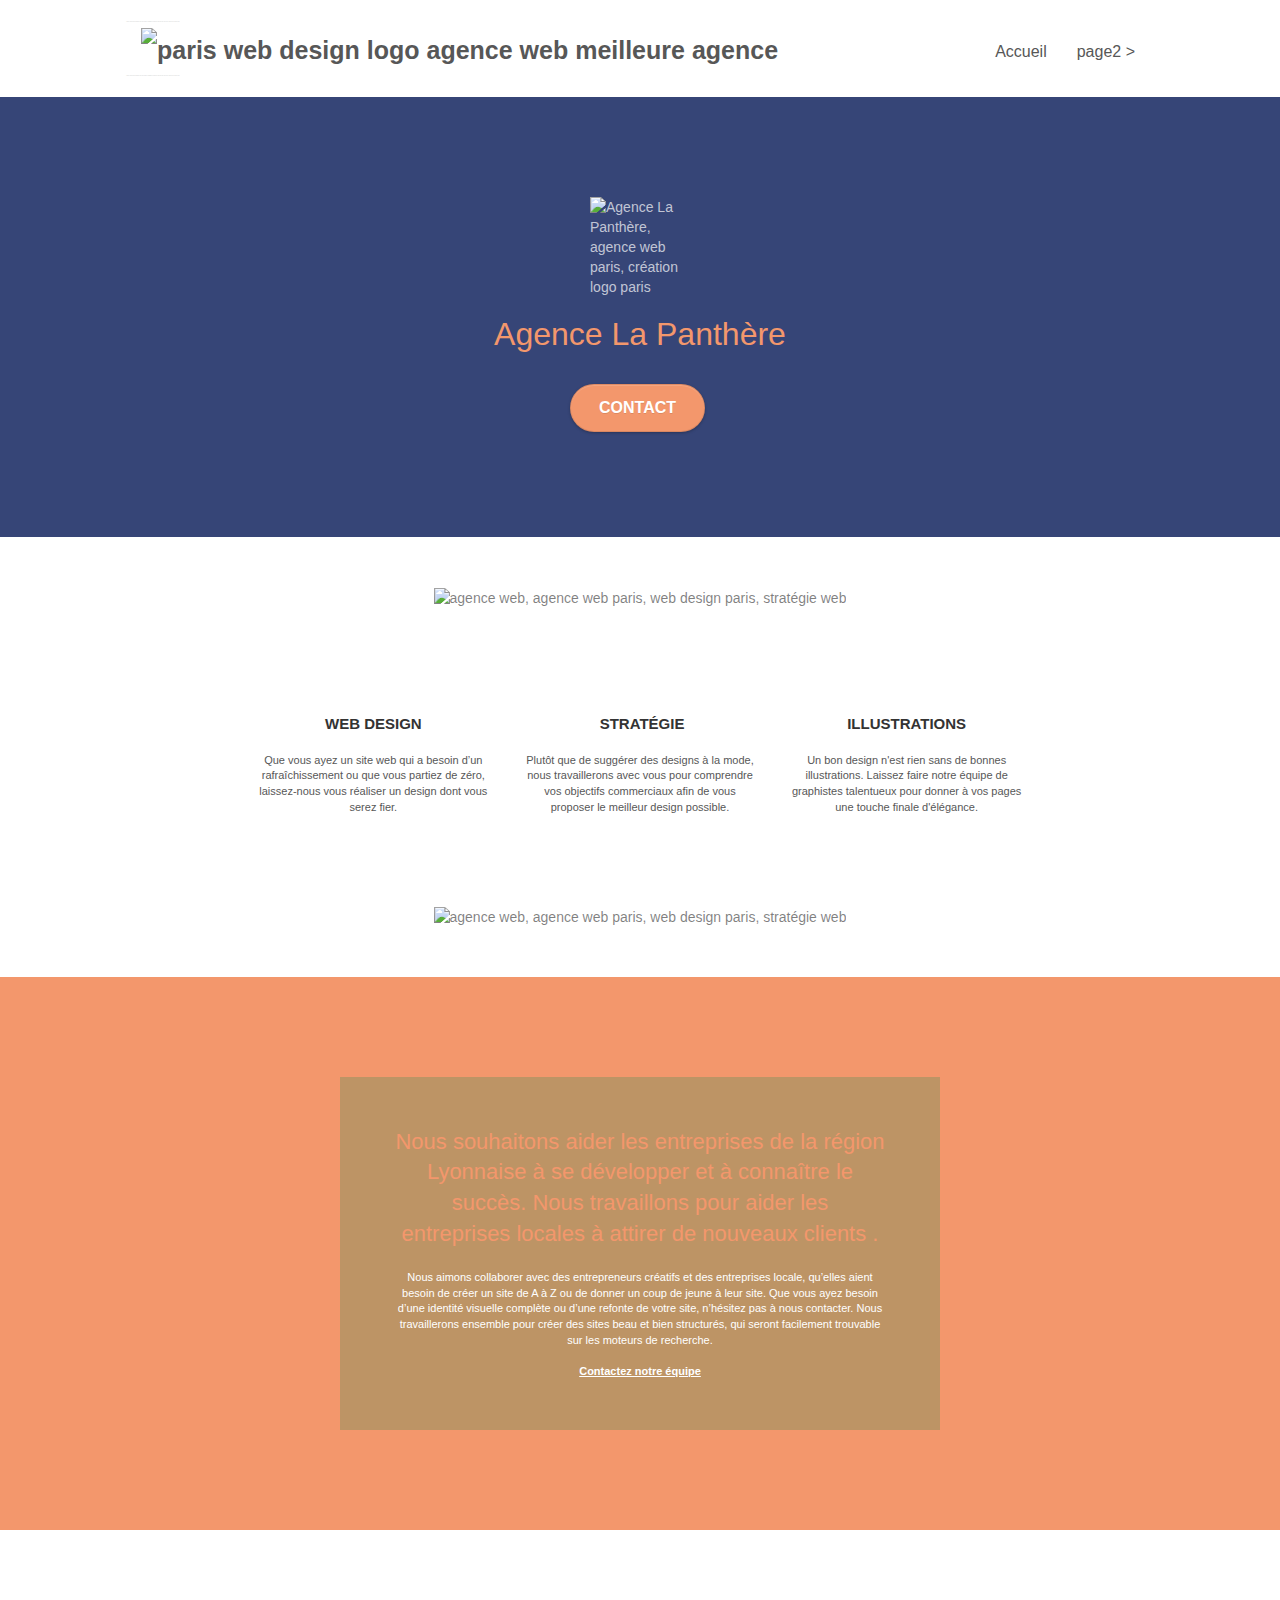
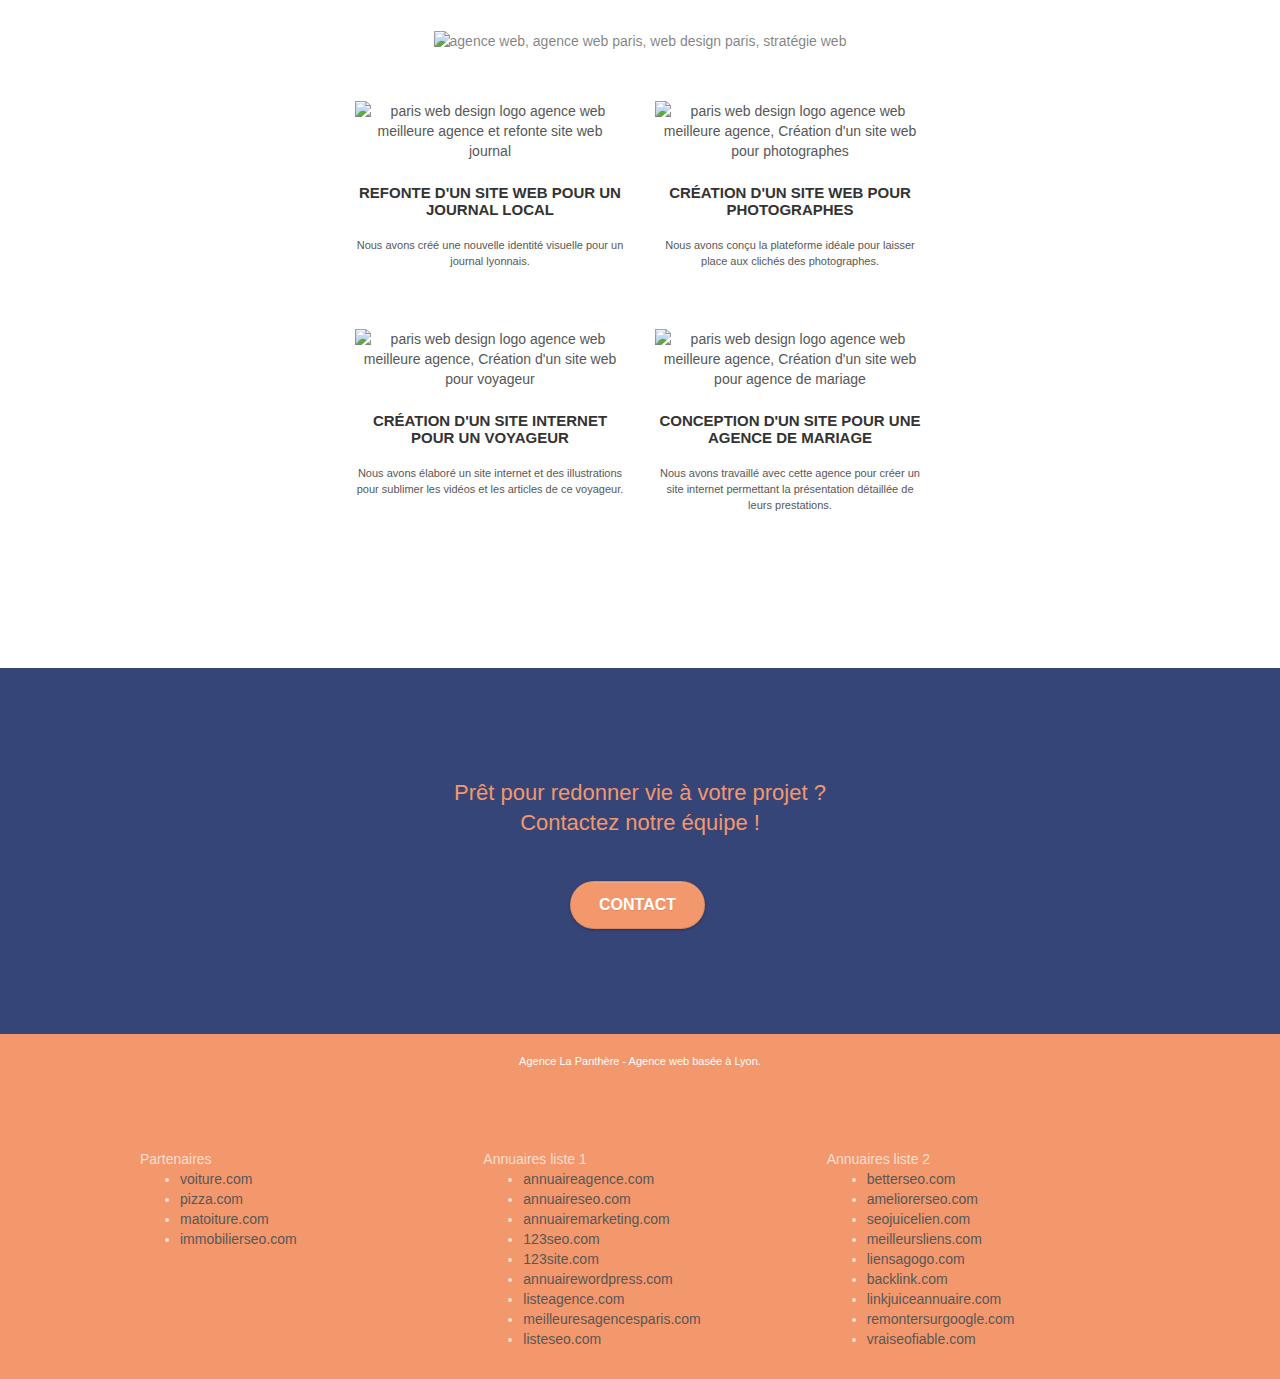
==== index.html @ 124381b2 "Base du site" ====
<!doctype html>
<html lang="Default">
<head>
    <meta charset="utf-8">
    <meta name="keywords" content="seo, google, site web, site internet, agence design paris, agence design, agence design,agence design,agence design,agence design,agence design,agence design,agence design,agence design">
    <meta name="description" content="">
    <meta name="viewport" content="width=device-width, initial-scale=1.0, viewport-fit=cover">
    <link rel="shortcut icon" type="image/png" href="favicon.jpg">
    
	<link rel="stylesheet" type="text/css" href="./css/bootstrap.css">
	<link rel="stylesheet" type="text/css" href="style.css">
	<link rel="stylesheet" type="text/css" href="./css/font-awesome.css">
	<link rel="stylesheet" type="text/css" href="./css/et-line.css">
	
    
	<script src="./js/jquery-2.1.0.js"></script>
	<script src="./js/bootstrap.js"></script>
	<script src="./js/blocs.js"></script>
	<script src="./js/jquery.touchSwipe.js" defer></script>
	<script src="./js/gmaps.js"></script>

    <title>.</title>

    
<!-- Analytics -->
 
<!-- Analytics END -->
    
</head>
<body>
<!-- Principal conteneur -->
<div class="page-container">
    
<!-- bloc-0 -->
<div class="bloc bgc-white l-bloc " id="bloc-0">
	<div class="container bloc-sm">

		<nav class="navbar row">
			<div class="navbar-header">
				<div class="keywords" style="color:#cccccc;font-size:1px;">Agence web à paris, stratégie web, web design, illustrations, design de site web, site web, web, internet, site internet, site</div>
				<a class="navbar-brand" href="index.html"><img src="img/agence-la-panthere-monochrome.svg" alt="paris web design logo agence web meilleure agence" height="40" /></a>
				<div class="keywords" style="color:#cccccc;font-size:1px;">Agence web à paris, stratégie web, web design, illustrations, design de site web, site web, web, internet, site internet, site</div>
				<button id="nav-toggle" type="button" class="ui-navbar-toggle navbar-toggle" data-toggle="collapse" data-target=".navbar-1">
					<span class="sr-only">Toggle navigation</span><span class="icon-bar"></span><span class="icon-bar"></span><span class="icon-bar"></span>
				</button>
			</div>
			<div class="collapse navbar-collapse navbar-1 special-dropdown-nav">
				<ul class="site-navigation nav navbar-nav">
					<li>
						<a href="index.html">Accueil</a>
					</li>
					<li>
					</li>
					<li>
						<a href="page2.html">page2 &gt;</a>
					</li>
				</ul>
			</div>
		</nav>
	</div>
</div>
<!-- bloc-0 END -->

<!-- bloc-1-presentation -->
<div class="bloc bgc-dark-slate-blue bg-banniere d-bloc bg-t-edge bloc-bg-texture texture-paper b-parallax" id="bloc-1-hero">
	<div class="container bloc-lg">
		<div class="row tight-width-whitespace">
			<div class="col-sm-12">
				<img src="img/logo.png" class="center-block image-resize-mode" width="100" alt="Agence La Panthère, agence web paris, création logo paris" />
				<h1 class="text-center hero-bloc-text tc-white ">
					Agence La Panthère
				</h1>
				<div class="text-center">
					<a href="page2.html" class="btn btn-lg btn-clean btn-rd cta-hero btn-atomic-tangerine" id="cta-hero">Contact</a>
				</div>
			</div>
		</div>
	</div>
</div>
<!-- bloc-1-presentation END -->

<!-- bloc-2-services -->
<div class="bloc bgc-white l-bloc" id="bloc-2-services">
	<div class="container bloc-md">
		<div class="row">
			<div class="col-sm-12 text-center">
				<img alt="agence web, agence web paris, web design paris, stratégie web" src="img/title.png" />
			</div>
		</div>
		<div class="row voffset-lg med-width-whitespace">
			<div class="col-sm-4">
				<div class="text-center">
					<span class="et-icon-browser sm-shadow icon-dark-slate-blue icons icon-lg"></span>
				</div>
				<h3 class="mg-md text-center">
					Web design
				</h3>
				<p class="text-center ">
					Que vous ayez un site web qui a besoin d&rsquo;un rafraîchissement ou que vous partiez de zéro, laissez-nous vous réaliser un design dont vous serez fier.
				</p>
			</div>
			<div class="col-sm-4">
				<div class="text-center">
					<span class="et-icon-presentation sm-shadow icon-dark-slate-blue icons icon-lg"></span>
				</div>
				<h3 class="mg-md text-center">
					&nbsp;Stratégie
				</h3>
				<p class="text-center ">
					Plutôt que de suggérer des designs à la mode, nous travaillerons avec vous pour comprendre vos objectifs commerciaux afin de vous proposer le meilleur design possible.<br>
				</p>
			</div>
			<div class="col-sm-4">
				<div class="text-center">
					<span class="et-icon-edit sm-shadow icon-dark-slate-blue icons icon-lg"></span>
				</div>
				<h3 class="mg-md text-center">
					Illustrations
				</h3>
				<p class="text-center ">
					Un bon design n'est rien sans de bonnes illustrations. Laissez faire notre équipe de graphistes talentueux pour donner à vos pages une touche finale d'élégance.
				</p>
			</div>
		</div>
		<div class="row voffset-lg voffset">
			<div class="col-xs-12 col-md-8 col-md-offset-2 text-center">
				<img alt="agence web, agence web paris, web design paris, stratégie web" src="img/citation.png" />

			</div>
		</div>
	</div>
</div>
<!-- bloc-2-services END -->

<!-- bloc-3-what-i-do -->
<div class="bloc tc-white bgc-atomic-tangerine bg-presentation d-bloc bloc-bg-texture texture-paper b-parallax" id="bloc-3-what-i-do">
	<div class="container bloc-lg">
		<div class="row tight-width-whitespace black-background">
			<div class="col-sm-12">
				<h2 class="mg-md text-center tc-white">
					Nous souhaitons aider les entreprises de la région Lyonnaise à se développer et à connaître le succès. Nous travaillons pour aider les entreprises locales à attirer de nouveaux clients .<br>
				</h2>
				<p class="text-center white">
					Nous aimons collaborer avec des entrepreneurs créatifs et des entreprises locale, qu’elles aient besoin de créer un site de A à Z ou de donner un coup de jeune à leur site. Que vous ayez besoin d’une identité visuelle complète ou d’une refonte de votre site, n’hésitez pas à nous contacter. Nous travaillerons ensemble pour créer des sites beau et bien structurés, qui seront facilement trouvable sur les moteurs de recherche. <br><br><a class="ltc-white bold-link" href="page2.html">Contactez notre équipe</a><br>
				</p>
			</div>
		</div>
	</div>
</div>
<!-- bloc-3-what-i-do END -->

<!-- bloc-4-portfolio -->
<div class="bloc bgc-white bg-lines-h2-bg bg-repeat l-bloc" id="bloc-4-portfolio">
	<div class="container bloc-lg">
		<div class="row">
			<div class="col-sm-12 text-center">
				<img alt="agence web, agence web paris, web design paris, stratégie web" src="img/title2.png" />
			</div>
		</div>
		<div class="row tight-width-whitespace portfolio-row">
			<div class="col-sm-6">
				<a href="#" data-lightbox="img/1.jpg" data-gallery-id="gallery-1" data-caption="Refonte d'un site web pour un journal local" data-frame="snapshot-lb"><img src="img/1.jpg" alt="paris web design logo agence web meilleure agence et refonte site web journal" class="img-responsive portfolio-thumb" /></a>
				<h3 class="mg-md text-center">
					Refonte d'un site web pour un journal local
				</h3>
				<p class="text-center">
					Nous avons créé une nouvelle identité visuelle pour un journal lyonnais.
				</p>
			</div>
			<div class="col-sm-6">
				<a href="#" data-lightbox="img/2.jpg" data-gallery-id="gallery-1" data-caption="Création d'un site web pour photographes" data-frame="snapshot-lb"><img src="img/2.jpg" class="img-responsive portfolio-thumb" alt="paris web design logo agence web meilleure agence, Création d'un site web pour photographes" /></a>
				<h3 class="mg-md text-center">
					Création d'un site web pour photographes
				</h3>
				<p class="text-center">
					Nous avons conçu la plateforme idéale pour laisser place aux clichés des photographes.
				</p>
			</div>
		</div>
		<div class="row tight-width-whitespace portfolio-row">
			<div class="col-sm-6">
				<a href="#" data-lightbox="img/3.bmp" data-gallery-id="gallery-1" data-caption="Création d'un site internet pour un voyageur" data-frame="snapshot-lb"><img src="img/3.bmp" class="img-responsive portfolio-thumb" alt="paris web design logo agence web meilleure agence, Création d'un site web pour voyageur"/></a>
				<h3 class="mg-md text-center">
					Création d'un site internet pour un voyageur
				</h3>
				<p class="text-center">
					Nous avons élaboré un site internet et des illustrations pour sublimer les vidéos et les articles de ce voyageur.
				</p>
			</div>
			<div class="col-sm-6">
				<a href="#" data-lightbox="img/4.bmp" data-gallery-id="gallery-1" data-caption="Conception d'un site pour une agence de mariage" data-frame="snapshot-lb"><img src="img/4.bmp" class="img-responsive portfolio-thumb" alt="paris web design logo agence web meilleure agence, Création d'un site web pour agence de mariage" /></a>
				<h3 class="mg-md text-center">
					Conception d'un site pour une agence de mariage
				</h3>
				<p class="text-center">
					Nous avons travaillé avec cette agence pour créer un site internet permettant la présentation détaillée de leurs prestations.
				</p>
			</div>
		</div>
	</div>
</div>
<!-- bloc-4-portfolio END -->

<!-- bloc-5-cta -->
<div class="bloc bgc-dark-slate-blue bg-banniere d-bloc bloc-bg-texture texture-paper" id="bloc-5-cta">
	<div class="container bloc-lg">
		<div class="row">
			<h2 class="mg-md text-center tc-white">
				Prêt pour redonner vie à votre projet ?<br>Contactez notre équipe !
			</h2>
			<div class="col-sm-12 text-center">
				<a href="page2.html" class="btn btn-atomic-tangerine btn-clean btn-rd btn-lg cta-hero">Contact</a>
			</div>
		</div>
	</div>
</div>
<!-- bloc-5-cta END -->

<!-- Footer - bloc-8 -->
<div class="bloc bgc-atomic-tangerine d-bloc" id="bloc-8">
	<div class="container bloc-sm">
		<div class="row">
			<div class="col-sm-12">
				<p class="text-center white">
					Agence La Panthère - Agence web basée à Lyon.<br>
				</p>
				<div class="row row-no-gutters social">
					<div class="col-sm-3">
						<div class="text-center">
							<a class="social" href="index.html"><span class="fa fa-twitter icon-md"></span></a>
						</div>
					</div>
					<div class="col-sm-3">
						<div class="text-center">
							<a class="social" href="index.html"><span class="fa fa-facebook icon-md"></span></a>
						</div>
					</div>
					<div class="col-sm-3">
						<div class="text-center">
							<a class="social" href="index.html"><span class="fa fa-dribbble icon-md"></span></a>
						</div>
					</div>
					<div class="col-sm-3">
						<div class="text-center">
							<a class="social" href="index.html"><span class="fa fa-instagram icon-md"></span></a>
						</div>
					</div>
					<div class="keywords" style="color:#F3976C;">Agence web à paris, stratégie web, web design, illustrations, design de site web, site web, web, internet, site internet, site</div>
				</div>
				<div class="row">
					<div class="col-sm-4">
						Partenaires
							<ul>
								<li><a href="voiture.com">voiture.com</a></li>
								<li><a href="pizza.com">pizza.com</a></li>
								<li><a href="matoiture.com">matoiture.com</a></li>
								<li><a href="immobilierseo.com">immobilierseo.com</a></li>
							</ul>		
					</div>
					<div class="col-sm-4">
						Annuaires liste 1
						<ul>
							<li><a href="annuaireagence.com">annuaireagence.com</a></li>
							<li><a href="annuaireseo.com">annuaireseo.com</a></li>
							<li><a href="annuairemarketing.com">annuairemarketing.com</a></li>
							<li><a href="123seoture.com">123seo.com</a></li>
							<li><a href="123site.com">123site.com</a></li>
							<li><a href="annuairewordpress.com">annuairewordpress.com</a></li>
							<li><a href="listeagence.com">listeagence.com</a></li>
							<li><a href="meilleuresagencesparis.com">meilleuresagencesparis.com</a></li>
							<li><a href="listeseo.com">listeseo.com</a></li>
						</ul>
					</div>
					<div class="col-sm-4">
						Annuaires liste 2
						<ul>
							<li><a href="betterseo.com">betterseo.com</a></li>
							<li><a href="ameliorerseo.com">ameliorerseo.com</a></li>
							<li><a href="seojuicelien.com">seojuicelien.com</a></li>
							<li><a href="meilleursliens.com">meilleursliens.com</a></li>
							<li><a href="liensagogo.com">liensagogo.com</a></li>
							<li><a href="backlink.com">backlink.com</a></li>
							<li><a href="linkjuiceannuaire.com">linkjuiceannuaire.com</a></li>
							<li><a href="remontersurgoogle.com">remontersurgoogle.com</a></li>
							<li><a href="vraiseofiable.com">vraiseofiable.com</a></li>
						</ul>
					</div>
				</div>
			</div>
		</div>
	</div>
</div>
<!-- Footer - bloc-8 END -->

</div>
<!-- Principal conteneur END -->
    

</body>
</html>
---- style.css ----
body {
    margin: 0;
    padding: 0;
    background: #FFF;
    overflow-x: hidden;
    -webkit-font-smoothing: antialiased;
    -moz-osx-font-smoothing: grayscale;
}

a,
button {
    transition: all .3s ease-in-out;
    outline: none!important;
}

a:hover {
    text-decoration: none;
    cursor: pointer;
}

#page-loading-blocs-notifaction {
    position: fixed;
    top: 0;
    bottom: 0;
    width: 100%;
    z-index: 100000;
    background: #FFFFFF url("img/pageload-spinner.gif") no-repeat center center;
}

.bloc {
    width: 100%;
    clear: both;
    background: 50% 50% no-repeat;
    padding: 0 50px;
    -webkit-background-size: cover;
    -moz-background-size: cover;
    -o-background-size: cover;
    background-size: cover;
    position: relative;
}

.bloc .container {
    padding-left: 0;
    padding-right: 0;
}

.bloc-lg {
    padding: 100px 50px;
}

.bloc-md {
    padding: 50px;
}

.bloc-sm {
    padding: 20px 50px;
}

.bg-center,
.bg-l-edge,
.bg-r-edge,
.bg-t-edge,
.bg-b-edge,
.bg-tl-edge,
.bg-bl-edge,
.bg-tr-edge,
.bg-br-edge,
.bg-repeat {
    -webkit-background-size: auto!important;
    -moz-background-size: auto!important;
    -o-background-size: auto!important;
    background-size: auto!important;
}

.bg-repeat {
    background: repeat;
}

.bg-t-edge {
    background: top no-repeat;
}

.bloc-bg-texture::before {
    content: "";
    background-size: 2px 2px;
    position: absolute;
    top: 0;
    bottom: 0;
    left: 0;
    right: 0;
}

.texture-paper::before {
    background: url("img/texture-paper.png");
    background-size: 280px 280px;
}

.b-parallax {
    background-attachment: fixed;
}

.d-bloc {
    color: rgba(255, 255, 255, .7);
}

.d-bloc button:hover {
    color: rgba(255, 255, 255, .9);
}

.d-bloc .icon-round,
.d-bloc .icon-square,
.d-bloc .icon-rounded,
.d-bloc .icon-semi-rounded-a,
.d-bloc .icon-semi-rounded-b {
    border-color: rgba(255, 255, 255, .9);
}

.d-bloc .divider-h span {
    border-color: rgba(255, 255, 255, .2);
}

.d-bloc .a-btn,
.d-bloc .navbar a,
.d-bloc .navbar-brand,
.d-bloc a .icon-sm,
.d-bloc a .icon-md,
.d-bloc a .icon-lg,
.d-bloc a .icon-xl,
.d-bloc h1 a,
.d-bloc h2 a,
.d-bloc h3 a,
.d-bloc h4 a,
.d-bloc h5 a,
.d-bloc h6 a,
.d-bloc p a {
    color: rgba(255, 255, 255, .6);
}

.d-bloc .a-btn:hover,
.d-bloc .navbar a:hover,
.d-bloc .navbar-brand:hover,
.d-bloc a:hover .icon-sm,
.d-bloc a:hover .icon-md,
.d-bloc a:hover .icon-lg,
.d-bloc a:hover .icon-xl,
.d-bloc h1 a:hover,
.d-bloc h2 a:hover,
.d-bloc h3 a:hover,
.d-bloc h4 a:hover,
.d-bloc h5 a:hover,
.d-bloc h6 a:hover,
.d-bloc p a:hover {
    color: rgba(255, 255, 255, 1);
}

.d-bloc .navbar-toggle .icon-bar {
    background: rgba(255, 255, 255, 1);
}

.d-bloc .btn-wire,
.d-bloc .btn-wire:hover {
    color: rgba(255, 255, 255, 1);
    border-color: rgba(255, 255, 255, 1);
}

.d-bloc .panel {
    color: rgba(0, 0, 0, .5);
}

.d-bloc .panel button:hover {
    color: rgba(0, 0, 0, .7);
}

.d-bloc .panel icon {
    border-color: rgba(0, 0, 0, .7);
}

.d-bloc .panel .divider-h span {
    border-color: rgba(0, 0, 0, .1);
}

.d-bloc .panel .a-btn {
    color: rgba(0, 0, 0, .6);
}

.d-bloc .panel .a-btn:hover {
    color: rgba(0, 0, 0, 1);
}

.d-bloc .panel .btn-wire,
.d-bloc .panel .btn-wire:hover {
    color: rgba(0, 0, 0, .7);
    border-color: rgba(0, 0, 0, .3);
}

.d-bloc .panel,
.l-bloc {
    color: rgba(0, 0, 0, .5);
}

.d-bloc .panel button:hover,
.l-bloc button:hover {
    color: rgba(0, 0, 0, .7);
}

.l-bloc .icon-round,
.l-bloc .icon-square,
.l-bloc .icon-rounded,
.l-bloc .icon-semi-rounded-a,
.l-bloc .icon-semi-rounded-b {
    border-color: rgba(0, 0, 0, .7);
}

.d-bloc .panel .divider-h span,
.l-bloc .divider-h span {
    border-color: rgba(0, 0, 0, .1);
}

.d-bloc .panel .a-btn,
.l-bloc .a-btn,
.l-bloc .navbar a,
.l-bloc .navbar-brand,
.l-bloc a .icon-sm,
.l-bloc a .icon-md,
.l-bloc a .icon-lg,
.l-bloc a .icon-xl,
.l-bloc h1 a,
.l-bloc h2 a,
.l-bloc h3 a,
.l-bloc h4 a,
.l-bloc h5 a,
.l-bloc h6 a,
.l-bloc p a {
    color: rgba(0, 0, 0, .6);
}

.d-bloc .panel .a-btn:hover,
.l-bloc .a-btn:hover,
.l-bloc .navbar a:hover,
.l-bloc .navbar-brand:hover,
.l-bloc a:hover .icon-sm,
.l-bloc a:hover .icon-md,
.l-bloc a:hover .icon-lg,
.l-bloc a:hover .icon-xl,
.l-bloc h1 a:hover,
.l-bloc h2 a:hover,
.l-bloc h3 a:hover,
.l-bloc h4 a:hover,
.l-bloc h5 a:hover,
.l-bloc h6 a:hover,
.l-bloc p a:hover {
    color: rgba(0, 0, 0, 1);
}

.l-bloc .navbar-toggle .icon-bar {
    color: rgba(0, 0, 0, .6);
}

.d-bloc .panel .btn-wire,
.d-bloc .panel .btn-wire:hover,
.l-bloc .btn-wire,
.l-bloc .btn-wire:hover {
    color: rgba(0, 0, 0, .7);
    border-color: rgba(0, 0, 0, .3);
}

.voffset {
    margin-top: 30px;
}

.voffset-lg {
    margin-top: 80px;
}

.row-no-gutters {
    margin-right: 0;
    margin-left: 0;
}

.row.row-no-gutters > [class^="col-"],
.row.row-no-gutters > [class*=" col-"] {
    padding-right: 0;
    padding-left: 0;
}

#bloc-1-hero h1 {
    font-size: 32px;
}

.navbar {
    margin-bottom: 0;
    z-index: 1;
}

.navbar-brand {
    height: auto;
    padding: 3px 15px;
    font-size: 25px;
    font-weight: normal;
    font-weight: 600;
    line-height: 44px;
}

.navbar-brand img {
    max-height: 200px;
    margin: 0 5px 0 0;
    display: inline;
}

.navbar-brand img[src$=svg] {
    min-width: 100px;
}

.nav-center .navbar-brand img {
    margin: 0;
}

.navbar .nav {
    padding-top: 2px;
    margin-right: -16px;
    float: right;
    z-index: 1;
}

.nav > li {
    float: left;
    margin-top: 4px;
    font-size: 16px;
}

.navbar-nav .open .dropdown-menu > li > a {
    text-align: inherit;
}

.nav > li a:hover,
.nav > li a:focus {
    background: transparent;
}

.navbar-toggle {
    margin: 10px 10px 0 0;
    border: 0px;
}

.navbar-toggle:hover {
    background: transparent!important;
}

.navbar-toggle .icon-bar {
    background-color: rgba(0, 0, 0, .5);
    width: 26px;
}

.nav-invert .navbar .nav {
    float: left;
}

.nav-invert .navbar-header,
.nav-invert .navbar-brand {
    float: right;
    position: relative;
    z-index: 2;
}

@media (min-width: 768px) {
    .site-navigation {
        position: absolute;
        top: 50%;
        right: 20px;
        transform: translate(0, -50%);
        -webkit-transform: translateY(-50%);
    }
    .nav > li .dropdown-menu a,
    .nav > li .dropdown-menu a:hover {
        color: #484848;
    }
    .nav-invert .site-navigation {
        left: 0;
        right: 0;
    }
    .nav-center {
        text-align: center;
    }
    .nav-center .navbar-header {
        width: 100%;
    }
    .nav-center .navbar-header,
    .nav-center .navbar-brand,
    .nav-center .nav > li {
        float: none;
        display: inline-block;
    }
    .nav-center .site-navigation {
        position: relative;
        width: 100%;
        right: 0;
        margin-right: 0px;
        margin-top: 20px;
    }
    .nav-center.mini-nav .navbar-toggle {
        float: none;
        margin: 10px auto 0;
    }
}

.nav > li > .dropdown a {
    background: none!important;
    display: block;
    padding: 14px 15px;
}

nav .caret {
    margin: 0 5px;
}

.dropdown-menu .dropdown-menu {
    top: -8px;
    left: 100%;
}

.dropdown-menu .dropmenu-flow-right {
    top: 100%;
    left: 0;
    margin-left: -1px;
    border-top-left-radius: 0;
    border-top-right-radius: 0;
}

.dropdown-menu .dropdown span {
    border: 4px solid black;
    border-top-color: transparent;
    border-right-color: transparent;
    border-bottom-color: transparent;
    margin: 6px -5px 0 0!important;
    float: right;
}

.mg-md {
    margin-top: 10px;
    margin-bottom: 20px;
}

.mg-lg {
    margin-top: 10px;
    margin-bottom: 40px;
}

.btn {
    margin: 0 5px 5px 0;
}

.btn.pull-right {
    margin: 0 0 5px 5px;
}

.btn-d,
.btn-d:hover,
.btn-d:focus {
    color: #FFF;
    background: rgba(0, 0, 0, .3);
}

button {
    outline: none!important;
}

.btn-rd {
    border-radius: 40px;
}

.btn-clean {
    border: 1px solid rgba(0, 0, 0, .08);
    border-bottom-color: rgba(0, 0, 0, .1);
    text-shadow: 0 1px 0 rgba(0, 0, 1, .1);
    box-shadow: 0 1px 3px rgba(0, 0, 1, .25), inset 0 1px 0 0 rgba(255, 255, 255, .15);
}

.icon-md {
    font-size: 30px!important;
}

.icon-lg {
    font-size: 60px!important;
}

.sm-shadow {
    text-shadow: 0 1px 2px rgba(0, 0, 0, .3);
}

.panel-sq,
.panel-sq .panel-heading,
.panel-sq .panel-footer {
    border-radius: 0;
}

.panel-rd {
    border-radius: 30px;
}

.panel-rd .panel-heading {
    border-radius: 29px 29px 0 0;
}

.panel-rd .panel-footer {
    border-radius: 0 0 29px 29px;
}

.form-control {
    border-color: rgba(0, 0, 0, .1);
    box-shadow: none;
}

.scrollToTop {
    width: 40px;
    height: 40px;
    position: fixed;
    bottom: 20px;
    right: 20px;
    opacity: 0;
    z-index: 500;
    transition: all .3s ease-in-out;
}

.scrollToTop span {
    margin-top: 6px;
}

.showScrollTop {
    font-size: 14px;
    opacity: 1;
}

a[data-lightbox] {
    position: relative;
    display: block;
    text-align: center;
}

a[data-lightbox]:hover::before {
    content: "+";
    font-family: "HelveticaNeue-Light", "Helvetica Neue Light", "Helvetica Neue", Helvetica, Arial;
    font-size: 32px;
    width: 50px;
    height: 50px;
    margin-left: -25px;
    border-radius: 50%;
    background: rgba(0, 0, 0, .6);
    color: #FFF;
    font-weight: 100;
    z-index: 1;
    position: absolute;
    top: 50%;
    transform: translateY(-50%);
    -webkit-transform: translateY(-50%);
}

a[data-lightbox]:hover img {
    opacity: 0.6;
    -webkit-animation-fill-mode: none;
    animation-fill-mode: none;
}

#lightbox-modal {
    display: flex;
    align-items: center;
}

#lightbox-modal .modal-dialog {
    width: 90%;
    max-width: 900px;
    margin: 0 auto 0;
}

#lightbox-modal .modal-dialog img {
    max-height: 90vh;
    margin: 0 auto;
}

.lightbox-caption {
    padding: 20px;
    color: #FFF;
    background: rgba(0, 0, 0, .5);
    position: absolute;
    left: 15px;
    right: 15px;
    bottom: 5px;
}

.close-lightbox {
    color: #FFF;
    font-size: 30px;
    position: absolute;
    top: 20px;
    right: 20px;
    z-index: 20;
    background: rgba(0, 0, 0, .5);
    border: none;
    line-height: 30px;
    padding: 0 9px 5px;
    opacity: 0.3;
}

.close-lightbox:hover,
.next-lightbox:hover,
.prev-lightbox:hover {
    opacity: 1.0;
    color: #FFF;
}

.next-lightbox,
.prev-lightbox {
    font-size: 20px;
    color: rgba(255, 255, 255, .9);
    background: rgba(0, 0, 0, .5);
    transition: all .2s ease-in-out;
    position: absolute;
    top: 45%;
    z-index: 1;
    opacity: 0.4;
}

.next-lightbox {
    padding: 6px 8px 1px 13px;
    right: 25px;
}

.prev-lightbox {
    padding: 6px 13px 1px 10px;
    left: 25px;
}

.snapshot-lb .modal-body {
    padding-bottom: 45px;
}

.snapshot-lb .lightbox-caption {
    padding: 0;
    color: rgba(0, 0, 0, .5);
    background: none;
}

h1,
h2,
h3,
h4,
h5,
h6,
p,
label,
.btn,
a {
    font-family: "helvetica";
    font-weight: 400;
    color: #575757!important;
}

.container {
    max-width: 1000px;
}

.hero-bloc-text {
    font-size: 38px;
}

.hero-bloc-text-sub {
    font-size: 36px;
}

.statement-bloc-text {
    line-height: 26px;
    font-style: italic;
    font-size: 20px;
    text-align: center;
    font-weight: lighter;
    max-width: 520px;
    margin: auto auto auto auto;
}

p {
    font-size: 11px;
}

.tight-width-whitespace {
    max-width: 600px;
    margin: auto auto auto auto;
}

.h1 {
    font-size: 20px;
    font-family: "Open Sans";
}

.cta-hero {
    margin-top: 22px;
    color: #FFFFFF!important;
    text-transform: uppercase;
    padding: 12px 28px 12px 28px;
    font-size: 16px;
    font-weight: 700;
}

.social {
    max-width: 400px;
    margin: auto auto auto auto;
}

h2 {
    font-size: 22px;
    line-height: 1.4em;
}

h3 {
    font-size: 15px;
    text-transform: uppercase;
    font-weight: 700;
    color: #333333!important;
}

.med-width-whitespace {
    max-width: 800px;
    margin: auto auto auto auto;
    box-shadow: 0px 0px 0px #000000;
}

h1 {
    color: #333333!important;
}

h4 {
    color: #333333!important;
}

.icons {
    margin-bottom: 14px;
    margin-top: 24px;
}

.white {
    color: #FFFFFF!important;
}

.portfolio-thumb {
    margin-bottom: 24px;
}

.portfolio-row {
    margin-bottom: 44px;
    margin-top: 50px;
}

.avatar {
    box-shadow: 0px 4px 9px rgba(0, 0, 0, 0.3);
}

.black-background {
    background-color: rgba(165, 147, 99, 0.7);
    padding: 40px 40px 40px 40px;
}

.bold-link {
    font-weight: 900;
    text-decoration: underline!important;
}

.bgc-white {
    background-color: #FFFFFF;
}

.bgc-dark-slate-blue {
    background-color: #364577;
}

.bgc-atomic-tangerine {
    background-color: #F3976C;
}

.tc-white {
    color: #F3976C!important;
}

.btn-atomic-tangerine {
    background: #F3976C;
    color: #FFFFFF!important;
}

.btn-atomic-tangerine:hover {
    background: #c27956!important;
    color: #FFFFFF!important;
}

.ltc-white {
    color: #FFFFFF!important;
}

.ltc-white:hover {
    color: #cccccc!important;
}

.ltc-atomic-tangerine {
    color: #F3976C!important;
}

.ltc-atomic-tangerine:hover {
    color: #c27956!important;
}

.icon-dark-slate-blue {
    color: #364577!important;
    border-color: #364577!important;
}

.bg-dots-bg {
    background-image: url("img/dots-bg.png");
}

.bg-lines-h2-bg {
    background-image: url("img/lines-h2-bg.png");
}

.bg-banniere {
    background-image: url("img/agence-la-panthere.jpg");
}

.bg-presentation {
    background-image: url("img/image-de-presentation.bmp");
}

@media (max-width: 1024px) {
    .bloc {
        padding-left: 20px;
        padding-right: 20px;
    }
    .bloc.full-width-bloc,
    .bloc-tile-2.full-width-bloc .container,
    .bloc-tile-3.full-width-bloc .container,
    .bloc-tile-4.full-width-bloc .container {
        padding-left: 0;
        padding-right: 0;
    }
}

@media (max-width: 992px) and (min-width: 768px) {
    .navbar .nav {
        max-width: 80%
    }
    .nav-center.navbar .nav {
        max-width: 100%
    }
}

@media only screen and (min-device-width: 768px) and (max-device-width: 1024px) and (orientation: landscape) {
    .b-parallax {
        background-attachment: scroll;
    }
}

@media only screen and (min-device-width: 1024px) and (max-device-width: 1366px) and (-webkit-min-device-pixel-ratio: 1.5) {
    .b-parallax {
        background-attachment: scroll;
    }
}

@media (max-width: 991px) {
    .container {
        width: 100%;
    }
    .b-parallax {
        background-attachment: scroll;
    }
    .page-container,
    #hero-bloc {
        overflow-x: hidden;
        position: relative;
    }
    .bloc {
        padding-left: constant(safe-area-inset-left);
        padding-right: constant(safe-area-inset-right);
    }
    .bloc-group,
    .bloc-group .bloc {
        display: block;
        width: 100%;
    }
    .bloc-fill-screen .fill-bloc-top-edge,
    .bloc-fill-screen .fill-bloc-bottom-edge {
        padding: 0 20px;
        padding-left: constant(safe-area-inset-left);
        padding-right: constant(safe-area-inset-right);
    }
}

@media (max-width: 767px) {
    .page-container {
        overflow-x: hidden;
        position: relative;
    }
    h1,
    h2,
    h3,
    h4,
    h5,
    h6,
    p,
    #disqus_thread {
        padding-left: 10px!important;
        padding-right: 10px!important;
    }
    .b-parallax {
        background-attachment: scroll;
    }
    .navbar .nav {
        padding-top: 0;
        border-top: 1px solid rgba(0, 0, 0, .2);
        float: none!important;
    }
    .navbar.row {
        margin-left: 0;
        margin-right: 0;
    }
    .site-navigation {
        position: inherit;
        transform: none;
        -webkit-transform: none;
        -ms-transform: none;
    }
    .nav > li {
        margin-top: 0;
        border-bottom: 1px solid rgba(0, 0, 0, .1);
        background: rgba(0, 0, 0, .05);
        text-align: left;
        padding-left: 15px;
        width: 100%;
    }
    .nav > li:hover {
        background: rgba(0, 0, 0, .08);
    }
    .dropdown .dropdown a .caret {
        float: none;
        margin: 5px 0 0 10px!important;
        border: 4px solid black;
        border-bottom-color: transparent;
        border-right-color: transparent;
        border-left-color: transparent;
    }
    #hero-bloc .navbar .nav {
        background: rgba(0, 0, 0, .8);
    }
    #hero-bloc .navbar .nav a {
        color: rgba(255, 255, 255, .6);
    }
    .hero {
        padding: 50px 0;
    }
    .hero-nav {
        left: -1px;
        right: -1px;
    }
    .navbar-collapse {
        padding: 0;
        overflow-x: hidden;
        -webkit-box-shadow: none;
        box-shadow: none;
    }
    .navbar-brand img {
        max-height: 40px;
        width: auto;
    }
    .nav-invert .navbar-header {
        float: none;
        width: 100%;
    }
    .nav-invert .navbar-toggle {
        float: left;
        margin-left: 10px;
    }
    .bloc {
        padding-left: 0;
        padding-right: 0;
    }
    .bloc-xxl,
    .bloc-xl,
    .bloc-lg {
        padding: 40px 0;
    }
    .bloc-sm,
    .bloc-md {
        padding-left: 0;
        padding-right: 0;
    }
    .bloc-tile-2 .container,
    .bloc-tile-3 .container,
    .bloc-tile-4 .container,
    .bloc-fill-screen .fill-bloc-top-edge,
    .bloc-fill-screen .fill-bloc-bottom-edge {
        padding-left: 0;
        padding-right: 0;
    }
    .a-block {
        padding: 0 10px;
    }
    .btn-dwn {
        display: none;
    }
    .voffset {
        margin-top: 5px;
    }
    .voffset-md {
        margin-top: 20px;
    }
    .voffset-lg {
        margin-top: 30px;
    }
    form {
        padding: 5px;
    }
    .close-lightbox {
        display: inline-block;
    }
    .blocsapp-device-iphone5 {
        background-size: 216px 425px;
        padding-top: 60px;
        width: 216px;
        height: 425px;
    }
    .blocsapp-device-iphone5 img {
        width: 180px;
        height: 320px;
    }
}

@media (max-width: 400px) {
    .bloc {
        padding-left: 0;
        padding-right: 0;
    }
}

@media (max-width: 767px) {
    .bloc-mob-center-text {
        text-align: center;
    }
}
---- css/et-line.css ----
@font-face {
    font-family: et-line;
    src: url(../fonts/et-line.eot);
    src: url(../fonts/et-line.eot?#iefix) format('embedded-opentype'), url(../fonts/et-line.woff) format('woff'), url(../fonts/et-line.ttf) format('truetype'), url(../fonts/et-line.svg#et-line) format('svg');
    font-weight: 400;
    font-style: normal
}

.et-icon-adjustments,
.et-icon-alarmclock,
.et-icon-anchor,
.et-icon-aperture,
.et-icon-attachment,
.et-icon-bargraph,
.et-icon-basket,
.et-icon-beaker,
.et-icon-bike,
.et-icon-book-open,
.et-icon-briefcase,
.et-icon-browser,
.et-icon-calendar,
.et-icon-camera,
.et-icon-caution,
.et-icon-chat,
.et-icon-circle-compass,
.et-icon-clipboard,
.et-icon-clock,
.et-icon-cloud,
.et-icon-compass,
.et-icon-desktop,
.et-icon-dial,
.et-icon-document,
.et-icon-documents,
.et-icon-download,
.et-icon-dribbble,
.et-icon-edit,
.et-icon-envelope,
.et-icon-expand,
.et-icon-facebook,
.et-icon-flag,
.et-icon-focus,
.et-icon-gears,
.et-icon-genius,
.et-icon-gift,
.et-icon-global,
.et-icon-globe,
.et-icon-googleplus,
.et-icon-grid,
.et-icon-happy,
.et-icon-hazardous,
.et-icon-heart,
.et-icon-hotairballoon,
.et-icon-hourglass,
.et-icon-key,
.et-icon-laptop,
.et-icon-layers,
.et-icon-lifesaver,
.et-icon-lightbulb,
.et-icon-linegraph,
.et-icon-linkedin,
.et-icon-lock,
.et-icon-magnifying-glass,
.et-icon-map,
.et-icon-map-pin,
.et-icon-megaphone,
.et-icon-mic,
.et-icon-mobile,
.et-icon-newspaper,
.et-icon-notebook,
.et-icon-paintbrush,
.et-icon-paperclip,
.et-icon-pencil,
.et-icon-phone,
.et-icon-picture,
.et-icon-pictures,
.et-icon-piechart,
.et-icon-presentation,
.et-icon-pricetags,
.et-icon-printer,
.et-icon-profile-female,
.et-icon-profile-male,
.et-icon-puzzle,
.et-icon-quote,
.et-icon-recycle,
.et-icon-refresh,
.et-icon-ribbon,
.et-icon-rss,
.et-icon-sad,
.et-icon-scissors,
.et-icon-scope,
.et-icon-search,
.et-icon-shield,
.et-icon-speedometer,
.et-icon-strategy,
.et-icon-streetsign,
.et-icon-tablet,
.et-icon-target,
.et-icon-telescope,
.et-icon-toolbox,
.et-icon-tools,
.et-icon-tools-2,
.et-icon-trophy,
.et-icon-tumblr,
.et-icon-twitter,
.et-icon-upload,
.et-icon-video,
.et-icon-wallet,
.et-icon-wine {
    font-family: et-line;
    speak: none;
    font-style: normal;
    font-weight: 400;
    font-variant: normal;
    text-transform: none;
    line-height: 1;
    -webkit-font-smoothing: antialiased;
    -moz-osx-font-smoothing: grayscale;
    display: inline-block
}

.et-icon-mobile:before {
    content: "\e000"
}

.et-icon-laptop:before {
    content: "\e001"
}

.et-icon-desktop:before {
    content: "\e002"
}

.et-icon-tablet:before {
    content: "\e003"
}

.et-icon-phone:before {
    content: "\e004"
}

.et-icon-document:before {
    content: "\e005"
}

.et-icon-documents:before {
    content: "\e006"
}

.et-icon-search:before {
    content: "\e007"
}

.et-icon-clipboard:before {
    content: "\e008"
}

.et-icon-newspaper:before {
    content: "\e009"
}

.et-icon-notebook:before {
    content: "\e00a"
}

.et-icon-book-open:before {
    content: "\e00b"
}

.et-icon-browser:before {
    content: "\e00c"
}

.et-icon-calendar:before {
    content: "\e00d"
}

.et-icon-presentation:before {
    content: "\e00e"
}

.et-icon-picture:before {
    content: "\e00f"
}

.et-icon-pictures:before {
    content: "\e010"
}

.et-icon-video:before {
    content: "\e011"
}

.et-icon-camera:before {
    content: "\e012"
}

.et-icon-printer:before {
    content: "\e013"
}

.et-icon-toolbox:before {
    content: "\e014"
}

.et-icon-briefcase:before {
    content: "\e015"
}

.et-icon-wallet:before {
    content: "\e016"
}

.et-icon-gift:before {
    content: "\e017"
}

.et-icon-bargraph:before {
    content: "\e018"
}

.et-icon-grid:before {
    content: "\e019"
}

.et-icon-expand:before {
    content: "\e01a"
}

.et-icon-focus:before {
    content: "\e01b"
}

.et-icon-edit:before {
    content: "\e01c"
}

.et-icon-adjustments:before {
    content: "\e01d"
}

.et-icon-ribbon:before {
    content: "\e01e"
}

.et-icon-hourglass:before {
    content: "\e01f"
}

.et-icon-lock:before {
    content: "\e020"
}

.et-icon-megaphone:before {
    content: "\e021"
}

.et-icon-shield:before {
    content: "\e022"
}

.et-icon-trophy:before {
    content: "\e023"
}

.et-icon-flag:before {
    content: "\e024"
}

.et-icon-map:before {
    content: "\e025"
}

.et-icon-puzzle:before {
    content: "\e026"
}

.et-icon-basket:before {
    content: "\e027"
}

.et-icon-envelope:before {
    content: "\e028"
}

.et-icon-streetsign:before {
    content: "\e029"
}

.et-icon-telescope:before {
    content: "\e02a"
}

.et-icon-gears:before {
    content: "\e02b"
}

.et-icon-key:before {
    content: "\e02c"
}

.et-icon-paperclip:before {
    content: "\e02d"
}

.et-icon-attachment:before {
    content: "\e02e"
}

.et-icon-pricetags:before {
    content: "\e02f"
}

.et-icon-lightbulb:before {
    content: "\e030"
}

.et-icon-layers:before {
    content: "\e031"
}

.et-icon-pencil:before {
    content: "\e032"
}

.et-icon-tools:before {
    content: "\e033"
}

.et-icon-tools-2:before {
    content: "\e034"
}

.et-icon-scissors:before {
    content: "\e035"
}

.et-icon-paintbrush:before {
    content: "\e036"
}

.et-icon-magnifying-glass:before {
    content: "\e037"
}

.et-icon-circle-compass:before {
    content: "\e038"
}

.et-icon-linegraph:before {
    content: "\e039"
}

.et-icon-mic:before {
    content: "\e03a"
}

.et-icon-strategy:before {
    content: "\e03b"
}

.et-icon-beaker:before {
    content: "\e03c"
}

.et-icon-caution:before {
    content: "\e03d"
}

.et-icon-recycle:before {
    content: "\e03e"
}

.et-icon-anchor:before {
    content: "\e03f"
}

.et-icon-profile-male:before {
    content: "\e040"
}

.et-icon-profile-female:before {
    content: "\e041"
}

.et-icon-bike:before {
    content: "\e042"
}

.et-icon-wine:before {
    content: "\e043"
}

.et-icon-hotairballoon:before {
    content: "\e044"
}

.et-icon-globe:before {
    content: "\e045"
}

.et-icon-genius:before {
    content: "\e046"
}

.et-icon-map-pin:before {
    content: "\e047"
}

.et-icon-dial:before {
    content: "\e048"
}

.et-icon-chat:before {
    content: "\e049"
}

.et-icon-heart:before {
    content: "\e04a"
}

.et-icon-cloud:before {
    content: "\e04b"
}

.et-icon-upload:before {
    content: "\e04c"
}

.et-icon-download:before {
    content: "\e04d"
}

.et-icon-target:before {
    content: "\e04e"
}

.et-icon-hazardous:before {
    content: "\e04f"
}

.et-icon-piechart:before {
    content: "\e050"
}

.et-icon-speedometer:before {
    content: "\e051"
}

.et-icon-global:before {
    content: "\e052"
}

.et-icon-compass:before {
    content: "\e053"
}

.et-icon-lifesaver:before {
    content: "\e054"
}

.et-icon-clock:before {
    content: "\e055"
}

.et-icon-aperture:before {
    content: "\e056"
}

.et-icon-quote:before {
    content: "\e057"
}

.et-icon-scope:before {
    content: "\e058"
}

.et-icon-alarmclock:before {
    content: "\e059"
}

.et-icon-refresh:before {
    content: "\e05a"
}

.et-icon-happy:before {
    content: "\e05b"
}

.et-icon-sad:before {
    content: "\e05c"
}

.et-icon-facebook:before {
    content: "\e05d"
}

.et-icon-twitter:before {
    content: "\e05e"
}

.et-icon-googleplus:before {
    content: "\e05f"
}

.et-icon-rss:before {
    content: "\e060"
}

.et-icon-tumblr:before {
    content: "\e061"
}

.et-icon-linkedin:before {
    content: "\e062"
}

.et-icon-dribbble:before {
    content: "\e063"
}
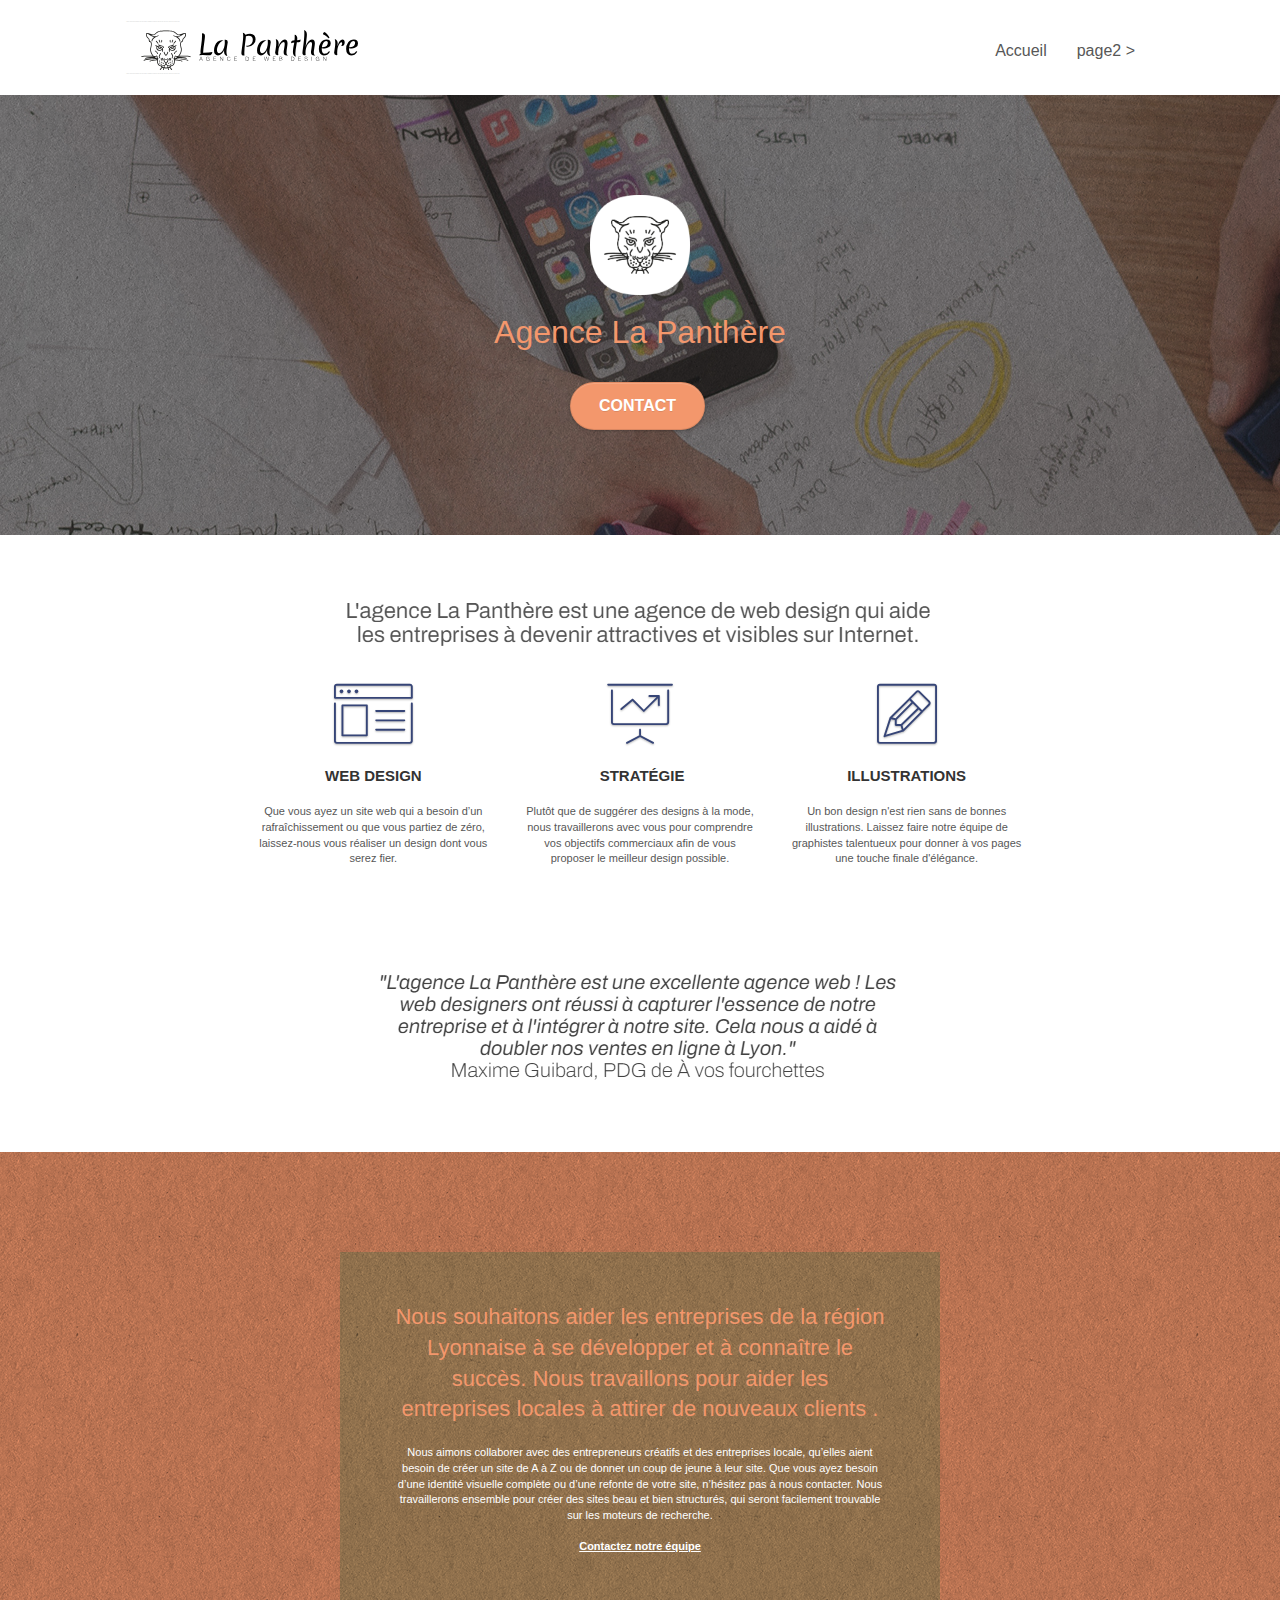
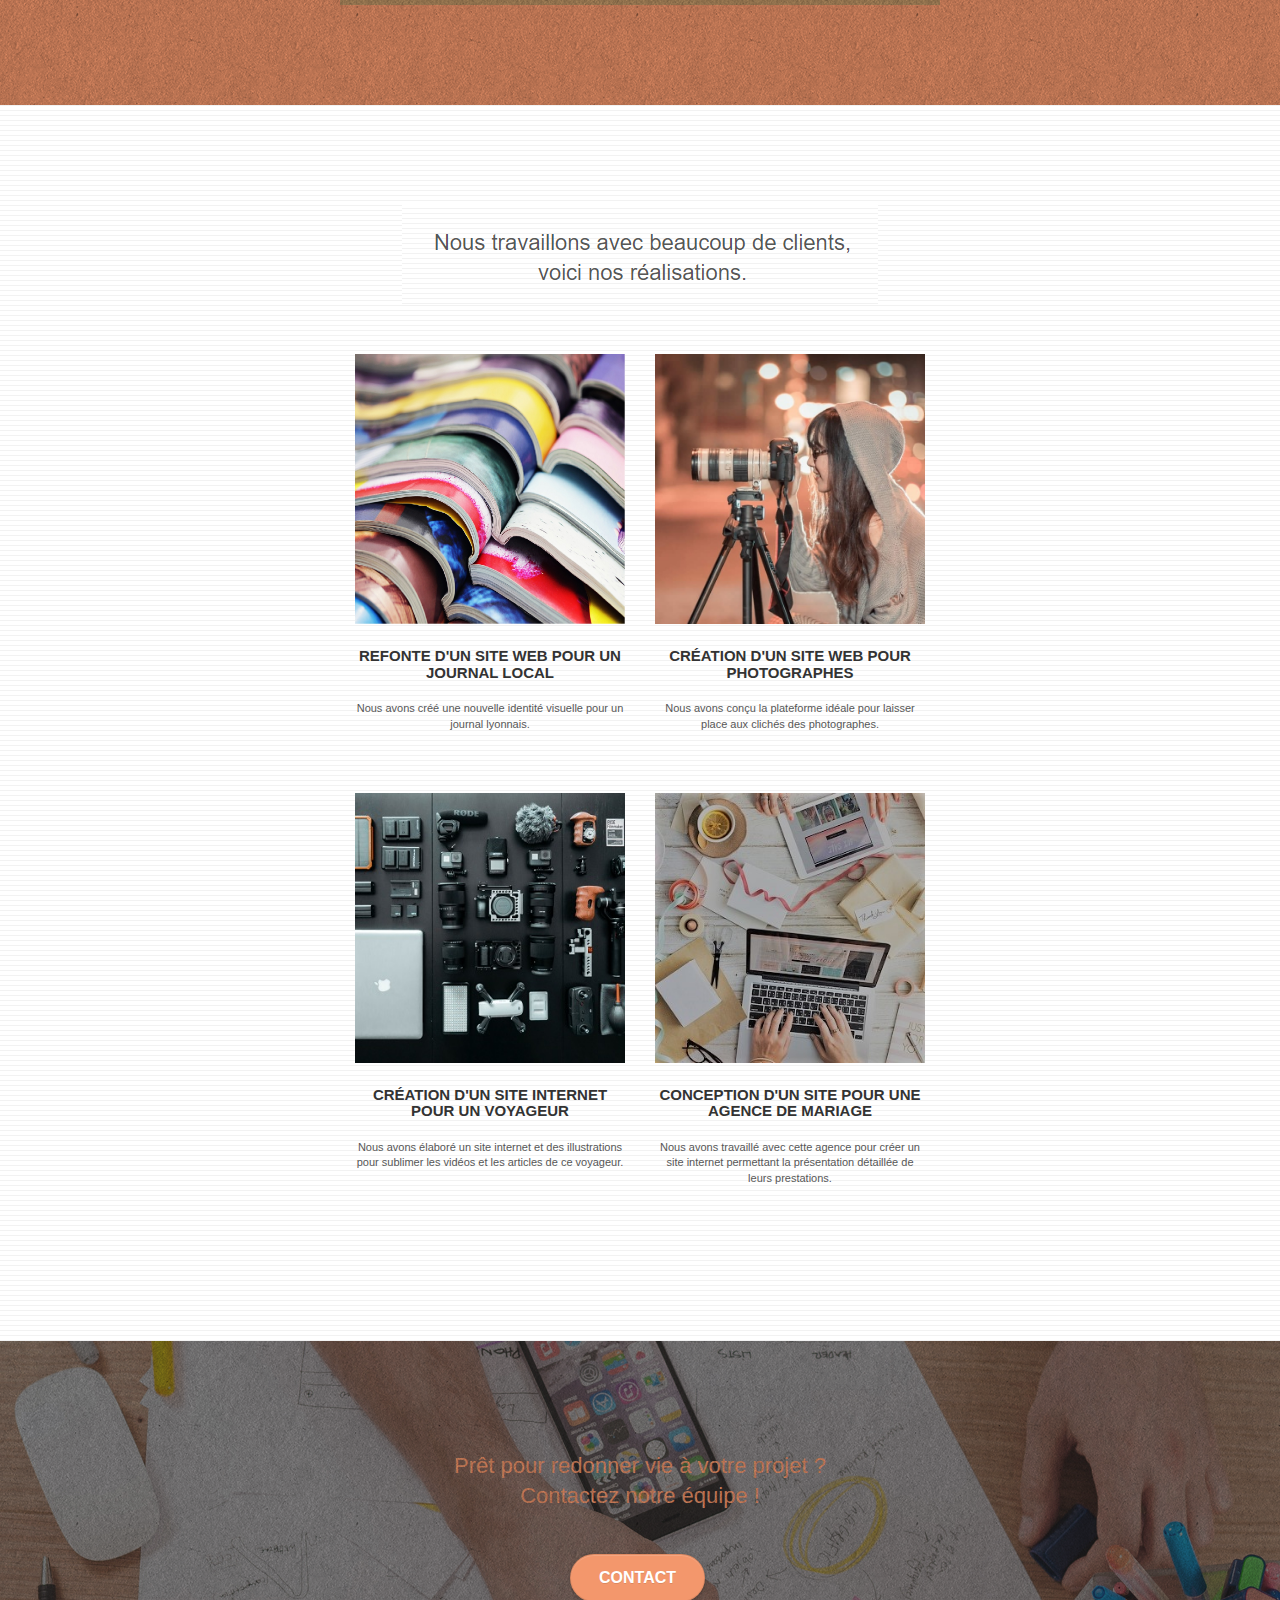
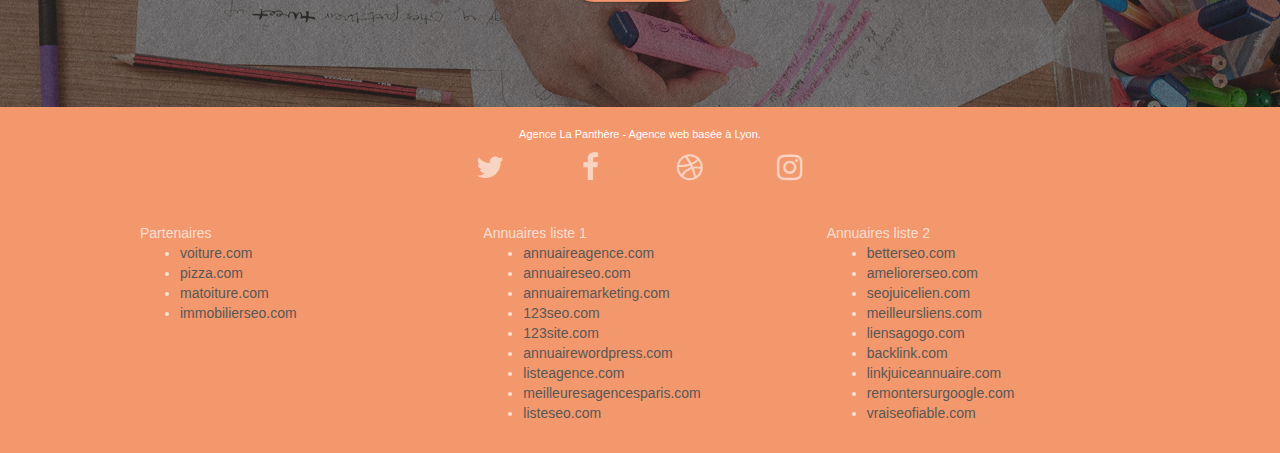
==== commit bad1c4e0: "Ajout des fichiers de base du site" ====
--- a/index.html
+++ b/index.html
@@ -1,5 +1,5 @@
 <!doctype html>
-<html lang="Default">
+<html lang="fr">
 <head>
     <meta charset="utf-8">
     <meta name="keywords" content="seo, google, site web, site internet, agence design paris, agence design, agence design,agence design,agence design,agence design,agence design,agence design,agence design,agence design">
@@ -38,7 +38,7 @@
 		<nav class="navbar row">
 			<div class="navbar-header">
 				<div class="keywords" style="color:#cccccc;font-size:1px;">Agence web à paris, stratégie web, web design, illustrations, design de site web, site web, web, internet, site internet, site</div>
-				<a class="navbar-brand" href="index.html"><img src="img/agence-la-panthere-monochrome.svg" alt="paris web design logo agence web meilleure agence" height="40" /></a>
+				<a class="navbar-brand" href="index.html"><img src="img/agence-la-panthere-monochrome.svg" alt="paris web design logo agence web meilleure agence" height="40" ></a>
 				<div class="keywords" style="color:#cccccc;font-size:1px;">Agence web à paris, stratégie web, web design, illustrations, design de site web, site web, web, internet, site internet, site</div>
 				<button id="nav-toggle" type="button" class="ui-navbar-toggle navbar-toggle" data-toggle="collapse" data-target=".navbar-1">
 					<span class="sr-only">Toggle navigation</span><span class="icon-bar"></span><span class="icon-bar"></span><span class="icon-bar"></span>
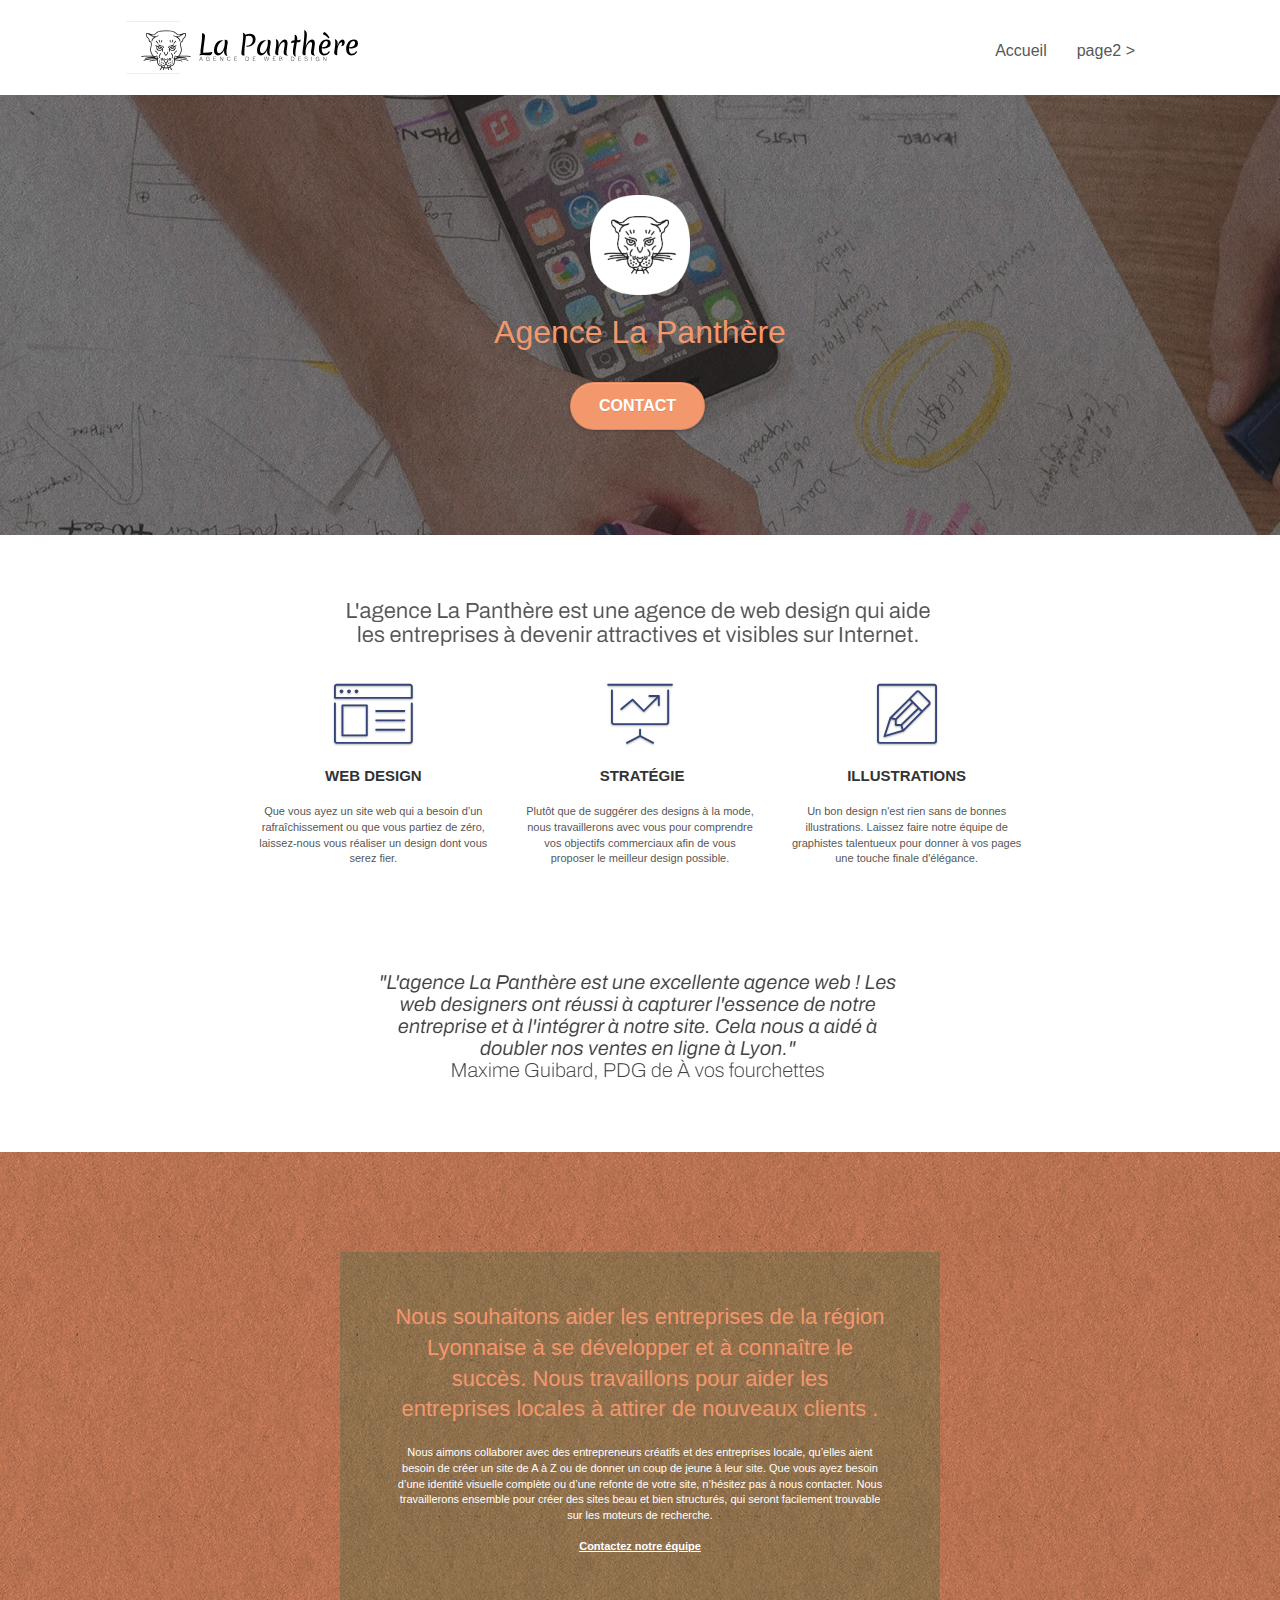
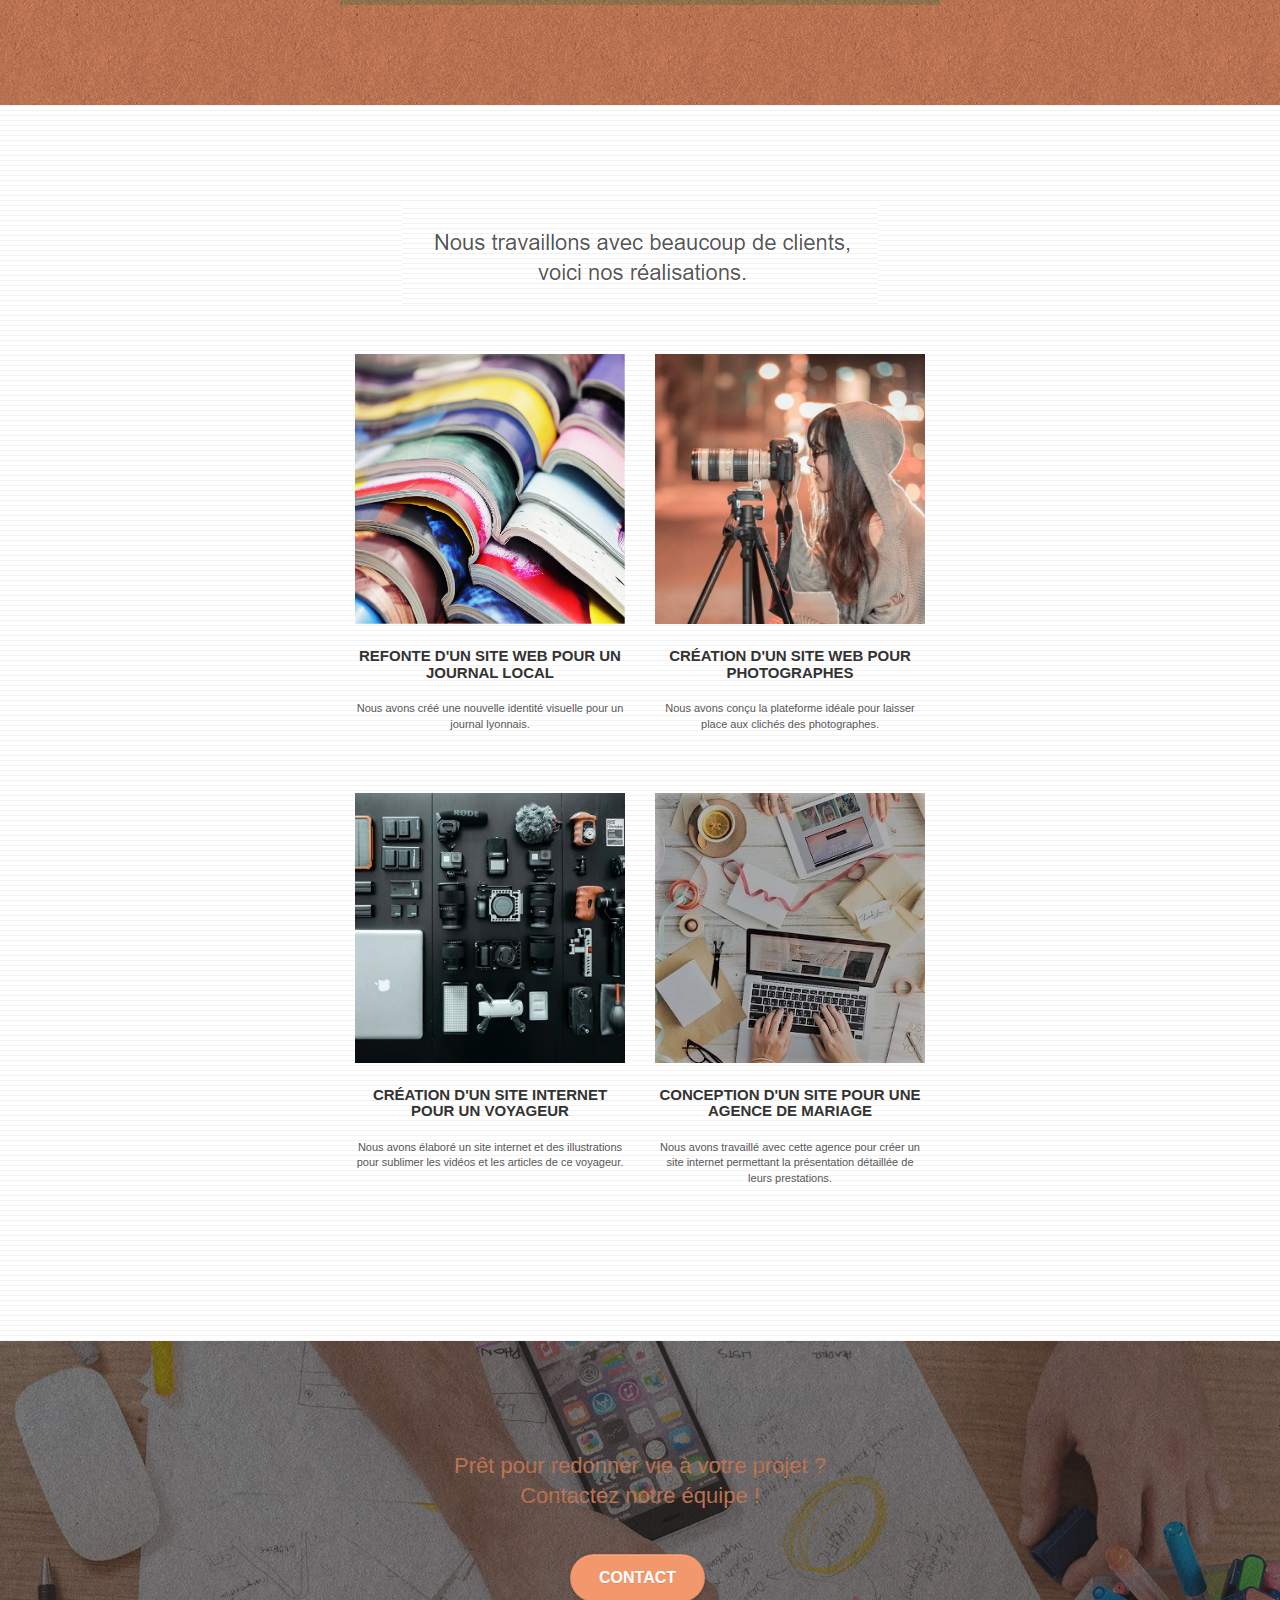
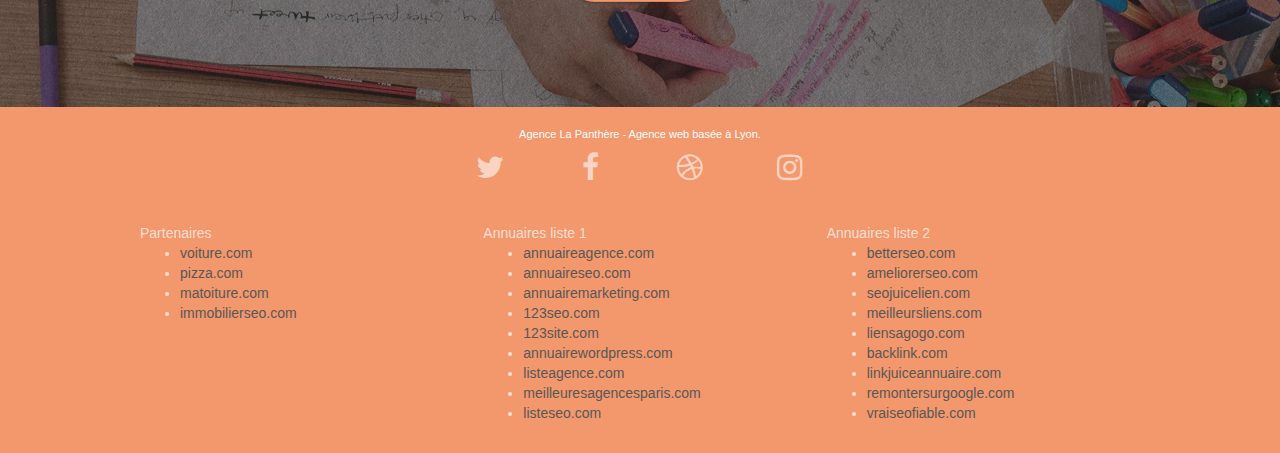
==== commit 8d32fb13: "Ajout-des-fichiers-img-convertis" ====
--- a/index.html
+++ b/index.html
@@ -38,7 +38,7 @@
 		<nav class="navbar row">
 			<div class="navbar-header">
 				<div class="keywords" style="color:#cccccc;font-size:1px;">Agence web à paris, stratégie web, web design, illustrations, design de site web, site web, web, internet, site internet, site</div>
-				<a class="navbar-brand" href="index.html"><img src="img/agence-la-panthere-monochrome.svg" alt="paris web design logo agence web meilleure agence" height="40" ></a>
+				<a class="navbar-brand" href="index.html"><img src="img/agence-la-panthere-monochrome.svg" alt="paris web design logo agence web meilleure agence" height="40" /></a>
 				<div class="keywords" style="color:#cccccc;font-size:1px;">Agence web à paris, stratégie web, web design, illustrations, design de site web, site web, web, internet, site internet, site</div>
 				<button id="nav-toggle" type="button" class="ui-navbar-toggle navbar-toggle" data-toggle="collapse" data-target=".navbar-1">
 					<span class="sr-only">Toggle navigation</span><span class="icon-bar"></span><span class="icon-bar"></span><span class="icon-bar"></span>
@@ -159,7 +159,7 @@
 		</div>
 		<div class="row tight-width-whitespace portfolio-row">
 			<div class="col-sm-6">
-				<a href="#" data-lightbox="img/1.jpg" data-gallery-id="gallery-1" data-caption="Refonte d'un site web pour un journal local" data-frame="snapshot-lb"><img src="img/1.jpg" alt="paris web design logo agence web meilleure agence et refonte site web journal" class="img-responsive portfolio-thumb" /></a>
+				<a href="#" data-lightbox="img/1.webp" data-gallery-id="gallery-1" data-caption="Refonte d'un site web pour un journal local" data-frame="snapshot-lb"><img src="img/1.webp" alt="paris web design logo agence web meilleure agence et refonte site web journal" class="img-responsive portfolio-thumb" /></a>
 				<h3 class="mg-md text-center">
 					Refonte d'un site web pour un journal local
 				</h3>
@@ -168,7 +168,7 @@
 				</p>
 			</div>
 			<div class="col-sm-6">
-				<a href="#" data-lightbox="img/2.jpg" data-gallery-id="gallery-1" data-caption="Création d'un site web pour photographes" data-frame="snapshot-lb"><img src="img/2.jpg" class="img-responsive portfolio-thumb" alt="paris web design logo agence web meilleure agence, Création d'un site web pour photographes" /></a>
+				<a href="#" data-lightbox="img/2.webp" data-gallery-id="gallery-1" data-caption="Création d'un site web pour photographes" data-frame="snapshot-lb"><img src="img/2.webp" class="img-responsive portfolio-thumb" alt="paris web design logo agence web meilleure agence, Création d'un site web pour photographes" /></a>
 				<h3 class="mg-md text-center">
 					Création d'un site web pour photographes
 				</h3>
@@ -179,7 +179,7 @@
 		</div>
 		<div class="row tight-width-whitespace portfolio-row">
 			<div class="col-sm-6">
-				<a href="#" data-lightbox="img/3.bmp" data-gallery-id="gallery-1" data-caption="Création d'un site internet pour un voyageur" data-frame="snapshot-lb"><img src="img/3.bmp" class="img-responsive portfolio-thumb" alt="paris web design logo agence web meilleure agence, Création d'un site web pour voyageur"/></a>
+				<a href="#" data-lightbox="img/3.webp" data-gallery-id="gallery-1" data-caption="Création d'un site internet pour un voyageur" data-frame="snapshot-lb"><img src="img/3.webp" class="img-responsive portfolio-thumb" alt="paris web design logo agence web meilleure agence, Création d'un site web pour voyageur"/></a>
 				<h3 class="mg-md text-center">
 					Création d'un site internet pour un voyageur
 				</h3>
@@ -188,7 +188,7 @@
 				</p>
 			</div>
 			<div class="col-sm-6">
-				<a href="#" data-lightbox="img/4.bmp" data-gallery-id="gallery-1" data-caption="Conception d'un site pour une agence de mariage" data-frame="snapshot-lb"><img src="img/4.bmp" class="img-responsive portfolio-thumb" alt="paris web design logo agence web meilleure agence, Création d'un site web pour agence de mariage" /></a>
+				<a href="#" data-lightbox="img/4.webp" data-gallery-id="gallery-1" data-caption="Conception d'un site pour une agence de mariage" data-frame="snapshot-lb"><img src="img/4.webp" class="img-responsive portfolio-thumb" alt="paris web design logo agence web meilleure agence, Création d'un site web pour agence de mariage" /></a>
 				<h3 class="mg-md text-center">
 					Conception d'un site pour une agence de mariage
 				</h3>
@@ -227,22 +227,22 @@
 				<div class="row row-no-gutters social">
 					<div class="col-sm-3">
 						<div class="text-center">
-							<a class="social" href="index.html"><span class="fa fa-twitter icon-md"></span></a>
+							<a class="social" href="index.html" aria-label="Lien vers Twitter" alt="Twitter"><span class="fa fa-twitter icon-md"></span></a>
 						</div>
 					</div>
 					<div class="col-sm-3">
 						<div class="text-center">
-							<a class="social" href="index.html"><span class="fa fa-facebook icon-md"></span></a>
+							<a class="social" href="index.html" aria-label="Lien vers Facebook" alt="Facebook"><span class="fa fa-facebook icon-md"></span></a>
 						</div>
 					</div>
 					<div class="col-sm-3">
 						<div class="text-center">
-							<a class="social" href="index.html"><span class="fa fa-dribbble icon-md"></span></a>
+							<a class="social" href="index.html" aria-label="Lien vers Dribbble" alt="Dribbble"><span class="fa fa-dribbble icon-md"></span></a>
 						</div>
 					</div>
 					<div class="col-sm-3">
 						<div class="text-center">
-							<a class="social" href="index.html"><span class="fa fa-instagram icon-md"></span></a>
+							<a class="social" href="index.html" aria-label="Lien vers Instagram" alt="Instagram"><span class="fa fa-instagram icon-md"></span></a>
 						</div>
 					</div>
 					<div class="keywords" style="color:#F3976C;">Agence web à paris, stratégie web, web design, illustrations, design de site web, site web, web, internet, site internet, site</div>
--- a/style.css
+++ b/style.css
@@ -818,11 +818,11 @@
 }
 
 .bg-banniere {
-    background-image: url("img/agence-la-panthere.jpg");
+    background-image: url("img/agence-la-panthere.webp");
 }
 
 .bg-presentation {
-    background-image: url("img/image-de-presentation.bmp");
+    background-image: url("img/image-de-presentation.webp");
 }
 
 @media (max-width: 1024px) {
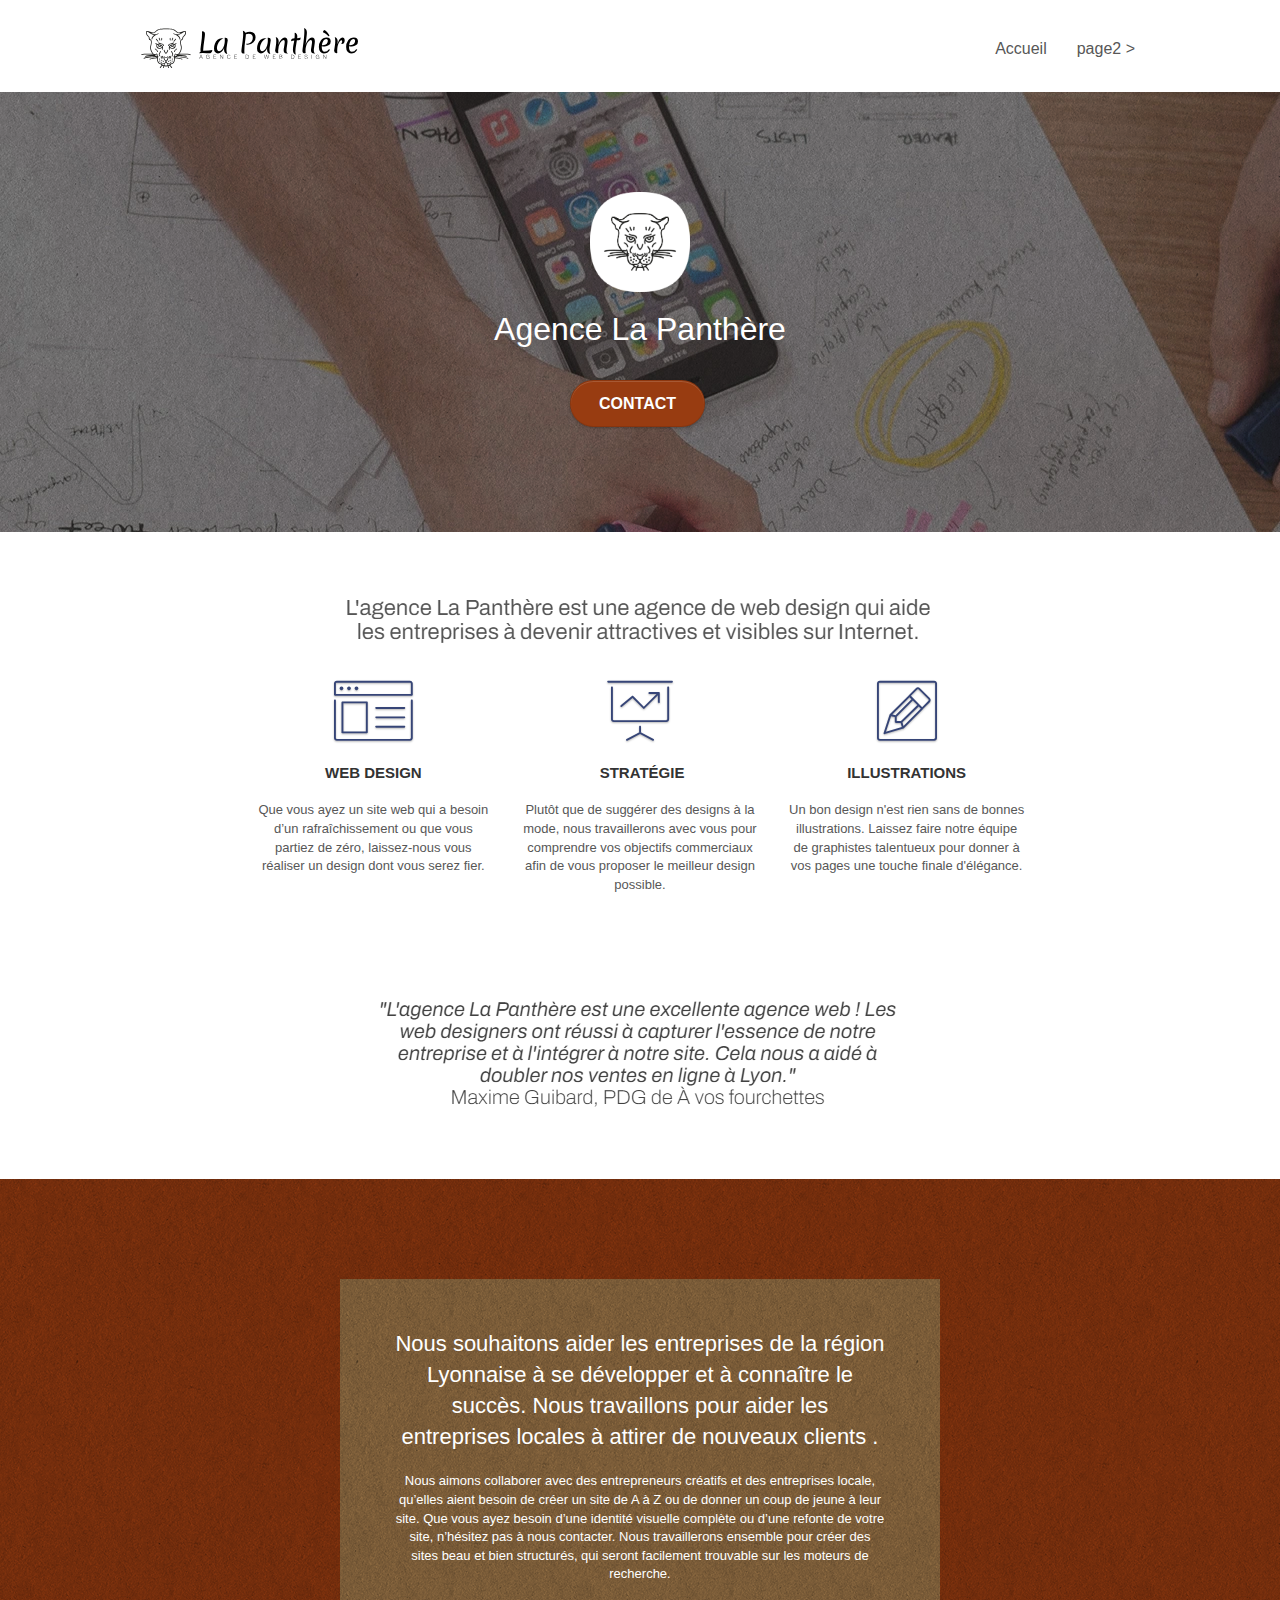
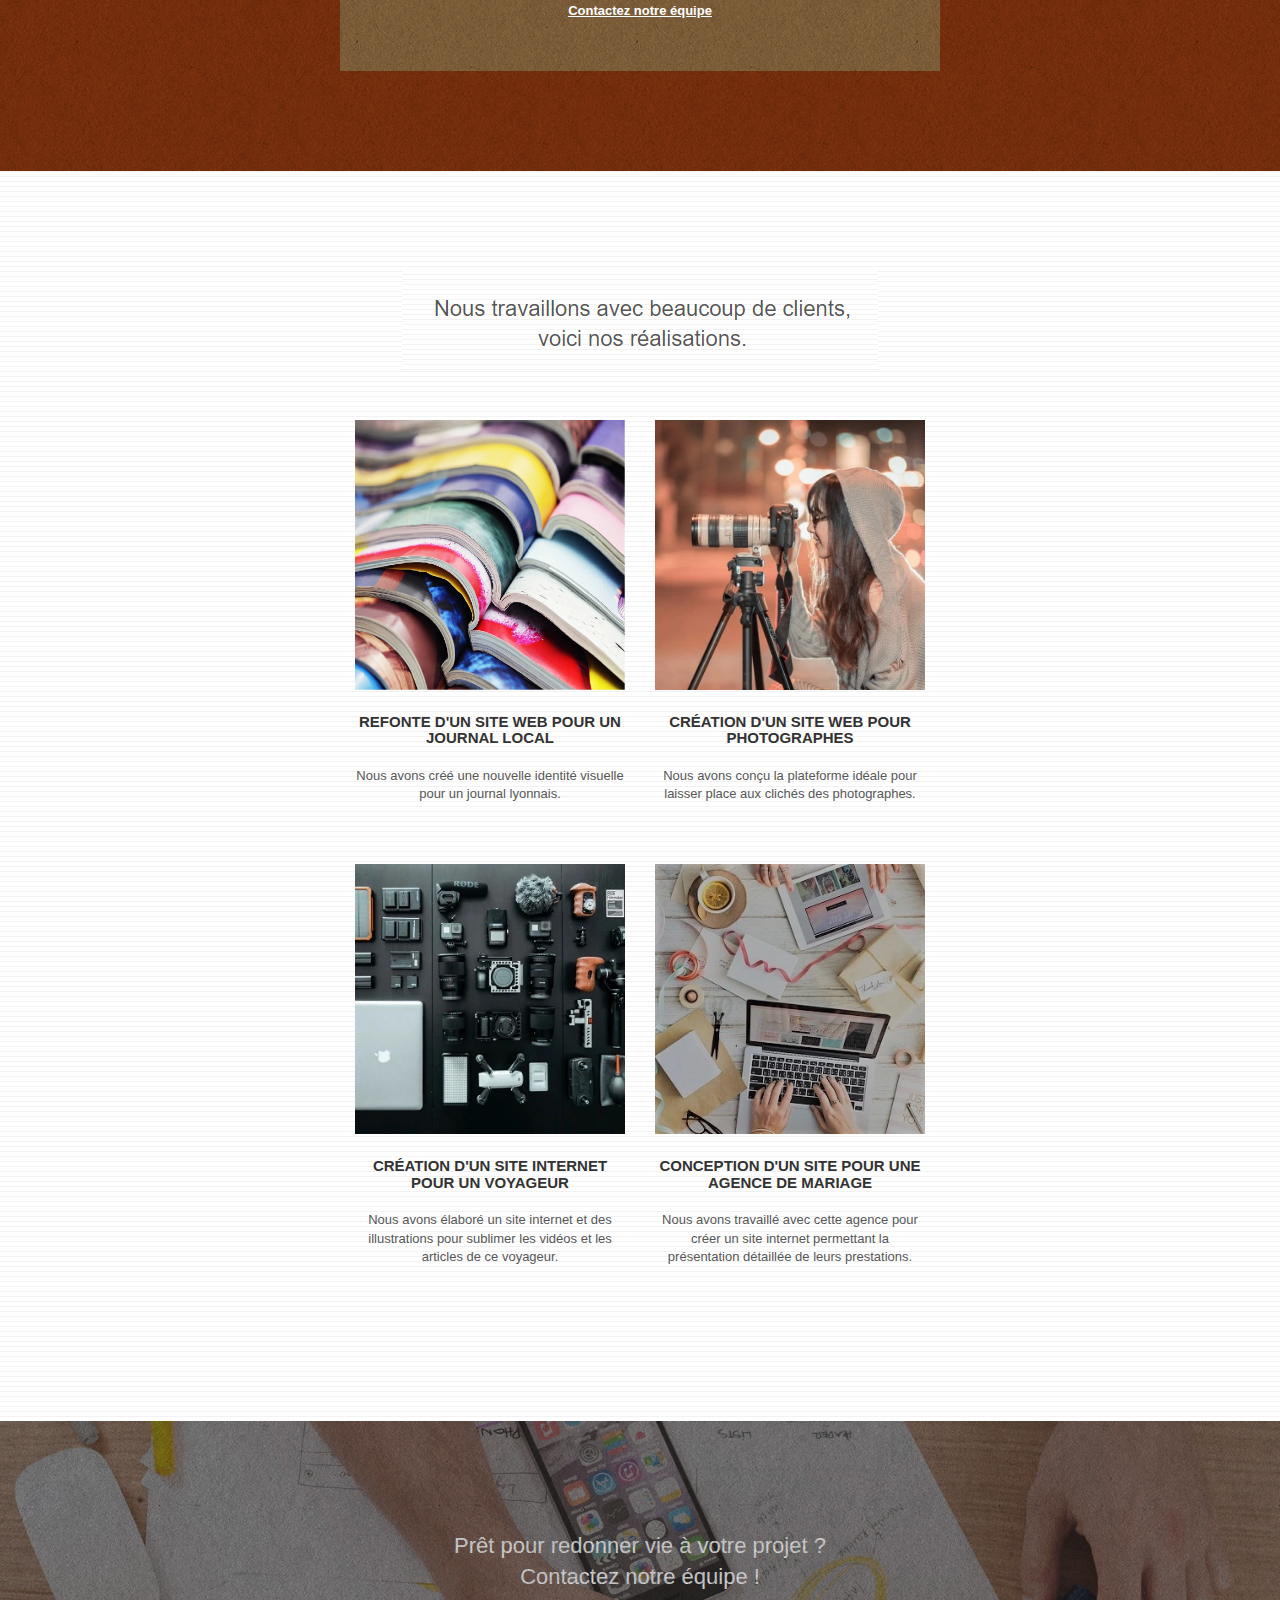
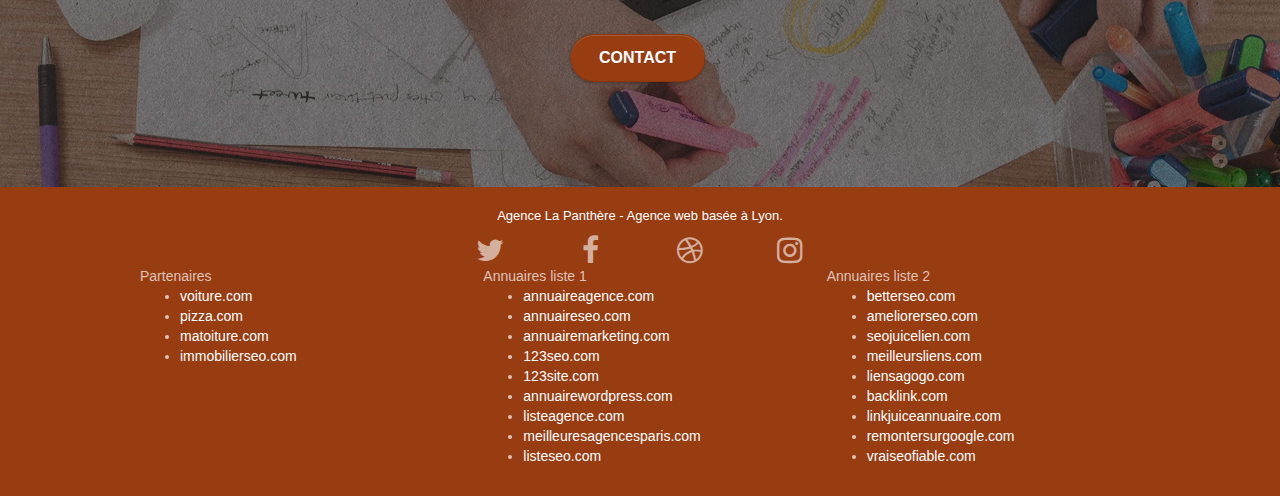
==== commit 804af947: "Optimisations et corrections, Balises structures, contraste, focus" ====
--- a/index.html
+++ b/index.html
@@ -2,8 +2,8 @@
 <html lang="fr">
 <head>
     <meta charset="utf-8">
-    <meta name="keywords" content="seo, google, site web, site internet, agence design paris, agence design, agence design,agence design,agence design,agence design,agence design,agence design,agence design,agence design">
-    <meta name="description" content="">
+    <!-- Obsolète <meta name="keywords" content="seo, google, site web, site internet, agence design paris, agence design, agence design,agence design,agence design,agence design,agence design,agence design,agence design,agence design">-->
+    <meta name="description" content="La Panthère - Agence de design-Accueil">
     <meta name="viewport" content="width=device-width, initial-scale=1.0, viewport-fit=cover">
     <link rel="shortcut icon" type="image/png" href="favicon.jpg">
     
@@ -12,12 +12,13 @@
 	<link rel="stylesheet" type="text/css" href="./css/font-awesome.css">
 	<link rel="stylesheet" type="text/css" href="./css/et-line.css">
 	
-    
-	<script src="./js/jquery-2.1.0.js"></script>
-	<script src="./js/bootstrap.js"></script>
-	<script src="./js/blocs.js"></script>
-	<script src="./js/jquery.touchSwipe.js" defer></script>
-	<script src="./js/gmaps.js"></script>
+	
+    
+	<script src="./js/jquery-2.1.0.js" async></script>
+	<script src="./js/bootstrap.js" async></script>
+	<script src="./js/blocs.js" async></script>
+	<script src="./js/jquery.touchSwipe.js" async></script>
+	<script src="./js/gmaps.js" async></script>
 
     <title>.</title>
 
@@ -26,20 +27,21 @@
  
 <!-- Analytics END -->
     
-</head>
+
 <body>
 <!-- Principal conteneur -->
 <div class="page-container">
     
 <!-- bloc-0 -->
+<header>
 <div class="bloc bgc-white l-bloc " id="bloc-0">
 	<div class="container bloc-sm">
 
 		<nav class="navbar row">
 			<div class="navbar-header">
-				<div class="keywords" style="color:#cccccc;font-size:1px;">Agence web à paris, stratégie web, web design, illustrations, design de site web, site web, web, internet, site internet, site</div>
-				<a class="navbar-brand" href="index.html"><img src="img/agence-la-panthere-monochrome.svg" alt="paris web design logo agence web meilleure agence" height="40" /></a>
-				<div class="keywords" style="color:#cccccc;font-size:1px;">Agence web à paris, stratégie web, web design, illustrations, design de site web, site web, web, internet, site internet, site</div>
+				<!--Division cachée <div class="keywords" style="color:#cccccc;font-size:1px;">Agence web à paris, stratégie web, web design, illustrations, design de site web, site web, web, internet, site internet, site</div>-->
+				<a class="navbar-brand" href="index.html"><img src="img/agence-la-panthere-monochrome.svg" alt="paris web design logo agence web meilleure agence" height="40" ></a>
+				<!--Division cachée <div class="keywords" style="color:#cccccc;font-size:1px;">Agence web à paris, stratégie web, web design, illustrations, design de site web, site web, web, internet, site internet, site</div>-->
 				<button id="nav-toggle" type="button" class="ui-navbar-toggle navbar-toggle" data-toggle="collapse" data-target=".navbar-1">
 					<span class="sr-only">Toggle navigation</span><span class="icon-bar"></span><span class="icon-bar"></span><span class="icon-bar"></span>
 				</button>
@@ -59,14 +61,16 @@
 		</nav>
 	</div>
 </div>
+</header>
 <!-- bloc-0 END -->
 
 <!-- bloc-1-presentation -->
+<main>
 <div class="bloc bgc-dark-slate-blue bg-banniere d-bloc bg-t-edge bloc-bg-texture texture-paper b-parallax" id="bloc-1-hero">
 	<div class="container bloc-lg">
 		<div class="row tight-width-whitespace">
 			<div class="col-sm-12">
-				<img src="img/logo.png" class="center-block image-resize-mode" width="100" alt="Agence La Panthère, agence web paris, création logo paris" />
+				<img src="img/logo.png" class="center-block image-resize-mode" width="100" alt="Agence La Panthère, agence web paris, création logo paris" >
 				<h1 class="text-center hero-bloc-text tc-white ">
 					Agence La Panthère
 				</h1>
@@ -84,7 +88,7 @@
 	<div class="container bloc-md">
 		<div class="row">
 			<div class="col-sm-12 text-center">
-				<img alt="agence web, agence web paris, web design paris, stratégie web" src="img/title.png" />
+				<img alt="agence web, agence web paris, web design paris, stratégie web" src="img/title.png" >
 			</div>
 		</div>
 		<div class="row voffset-lg med-width-whitespace">
@@ -124,7 +128,7 @@
 		</div>
 		<div class="row voffset-lg voffset">
 			<div class="col-xs-12 col-md-8 col-md-offset-2 text-center">
-				<img alt="agence web, agence web paris, web design paris, stratégie web" src="img/citation.png" />
+				<img alt="agence web, agence web paris, web design paris, stratégie web" src="img/citation.png" >
 
 			</div>
 		</div>
@@ -154,12 +158,12 @@
 	<div class="container bloc-lg">
 		<div class="row">
 			<div class="col-sm-12 text-center">
-				<img alt="agence web, agence web paris, web design paris, stratégie web" src="img/title2.png" />
+				<img alt="agence web, agence web paris, web design paris, stratégie web" src="img/title2.png" >
 			</div>
 		</div>
 		<div class="row tight-width-whitespace portfolio-row">
 			<div class="col-sm-6">
-				<a href="#" data-lightbox="img/1.webp" data-gallery-id="gallery-1" data-caption="Refonte d'un site web pour un journal local" data-frame="snapshot-lb"><img src="img/1.webp" alt="paris web design logo agence web meilleure agence et refonte site web journal" class="img-responsive portfolio-thumb" /></a>
+				<a href="#" data-lightbox="img/1.webp" data-gallery-id="gallery-1" data-caption="Refonte d'un site web pour un journal local" data-frame="snapshot-lb"><img src="img/1.webp" alt="paris web design logo agence web meilleure agence et refonte site web journal" class="img-responsive portfolio-thumb" ></a>
 				<h3 class="mg-md text-center">
 					Refonte d'un site web pour un journal local
 				</h3>
@@ -168,7 +172,7 @@
 				</p>
 			</div>
 			<div class="col-sm-6">
-				<a href="#" data-lightbox="img/2.webp" data-gallery-id="gallery-1" data-caption="Création d'un site web pour photographes" data-frame="snapshot-lb"><img src="img/2.webp" class="img-responsive portfolio-thumb" alt="paris web design logo agence web meilleure agence, Création d'un site web pour photographes" /></a>
+				<a href="#" data-lightbox="img/2.webp" data-gallery-id="gallery-1" data-caption="Création d'un site web pour photographes" data-frame="snapshot-lb"><img src="img/2.webp" class="img-responsive portfolio-thumb" alt="paris web design logo agence web meilleure agence, Création d'un site web pour photographes" ></a>
 				<h3 class="mg-md text-center">
 					Création d'un site web pour photographes
 				</h3>
@@ -179,7 +183,7 @@
 		</div>
 		<div class="row tight-width-whitespace portfolio-row">
 			<div class="col-sm-6">
-				<a href="#" data-lightbox="img/3.webp" data-gallery-id="gallery-1" data-caption="Création d'un site internet pour un voyageur" data-frame="snapshot-lb"><img src="img/3.webp" class="img-responsive portfolio-thumb" alt="paris web design logo agence web meilleure agence, Création d'un site web pour voyageur"/></a>
+				<a href="#" data-lightbox="img/3.webp" data-gallery-id="gallery-1" data-caption="Création d'un site internet pour un voyageur" data-frame="snapshot-lb"><img src="img/3.webp" class="img-responsive portfolio-thumb" alt="paris web design logo agence web meilleure agence, Création d'un site web pour voyageur"></a>
 				<h3 class="mg-md text-center">
 					Création d'un site internet pour un voyageur
 				</h3>
@@ -188,7 +192,7 @@
 				</p>
 			</div>
 			<div class="col-sm-6">
-				<a href="#" data-lightbox="img/4.webp" data-gallery-id="gallery-1" data-caption="Conception d'un site pour une agence de mariage" data-frame="snapshot-lb"><img src="img/4.webp" class="img-responsive portfolio-thumb" alt="paris web design logo agence web meilleure agence, Création d'un site web pour agence de mariage" /></a>
+				<a href="#" data-lightbox="img/4.webp" data-gallery-id="gallery-1" data-caption="Conception d'un site pour une agence de mariage" data-frame="snapshot-lb"><img src="img/4.webp" class="img-responsive portfolio-thumb" alt="paris web design logo agence web meilleure agence, Création d'un site web pour agence de mariage" ></a>
 				<h3 class="mg-md text-center">
 					Conception d'un site pour une agence de mariage
 				</h3>
@@ -214,9 +218,11 @@
 		</div>
 	</div>
 </div>
+</main>
 <!-- bloc-5-cta END -->
 
 <!-- Footer - bloc-8 -->
+<footer>
 <div class="bloc bgc-atomic-tangerine d-bloc" id="bloc-8">
 	<div class="container bloc-sm">
 		<div class="row">
@@ -227,25 +233,25 @@
 				<div class="row row-no-gutters social">
 					<div class="col-sm-3">
 						<div class="text-center">
-							<a class="social" href="index.html" aria-label="Lien vers Twitter" alt="Twitter"><span class="fa fa-twitter icon-md"></span></a>
+							<a class="social" href="index.html"  aria-label="Lien vers Twitter"><span class="fa fa-twitter icon-md"></span></a>
 						</div>
 					</div>
 					<div class="col-sm-3">
 						<div class="text-center">
-							<a class="social" href="index.html" aria-label="Lien vers Facebook" alt="Facebook"><span class="fa fa-facebook icon-md"></span></a>
+							<a class="social" href="index.html" aria-label="Lien vers Facebook" ><span class="fa fa-facebook icon-md"></span></a>
 						</div>
 					</div>
 					<div class="col-sm-3">
 						<div class="text-center">
-							<a class="social" href="index.html" aria-label="Lien vers Dribbble" alt="Dribbble"><span class="fa fa-dribbble icon-md"></span></a>
+							<a class="social" href="index.html" aria-label="Lien vers Dribbble" ><span class="fa fa-dribbble icon-md"></span></a>
 						</div>
 					</div>
 					<div class="col-sm-3">
 						<div class="text-center">
-							<a class="social" href="index.html" aria-label="Lien vers Instagram" alt="Instagram"><span class="fa fa-instagram icon-md"></span></a>
+							<a class="social" href="index.html" aria-label="Lien vers Instagram" ><span class="fa fa-instagram icon-md"></span></a>
 						</div>
 					</div>
-					<div class="keywords" style="color:#F3976C;">Agence web à paris, stratégie web, web design, illustrations, design de site web, site web, web, internet, site internet, site</div>
+					<!--Division cachée <div class="keywords" style="color:#F3976C;">Agence web à paris, stratégie web, web design, illustrations, design de site web, site web, web, internet, site internet, site</div>-->
 				</div>
 				<div class="row">
 					<div class="col-sm-4">
@@ -290,6 +296,7 @@
 		</div>
 	</div>
 </div>
+</footer>
 <!-- Footer - bloc-8 END -->
 
 </div>
--- a/style.css
+++ b/style.css
@@ -639,6 +639,7 @@
     background: none;
 }
 
+
 h1,
 h2,
 h3,
@@ -653,6 +654,9 @@
     font-weight: 400;
     color: #575757!important;
 }
+.row .col-sm-4 li a {
+    color: white!important;
+}
 
 .container {
     max-width: 1000px;
@@ -677,7 +681,7 @@
 }
 
 p {
-    font-size: 11px;
+    font-size: 13px;
 }
 
 .tight-width-whitespace {
@@ -771,15 +775,15 @@
 }
 
 .bgc-atomic-tangerine {
-    background-color: #F3976C;
+    background-color: #983C11;
 }
 
 .tc-white {
-    color: #F3976C!important;
+    color: #ffffff!important;
 }
 
 .btn-atomic-tangerine {
-    background: #F3976C;
+    background: #983C11;
     color: #FFFFFF!important;
 }
 
@@ -797,7 +801,7 @@
 }
 
 .ltc-atomic-tangerine {
-    color: #F3976C!important;
+    color: #983C11!important;
 }
 
 .ltc-atomic-tangerine:hover {
@@ -824,6 +828,7 @@
 .bg-presentation {
     background-image: url("img/image-de-presentation.webp");
 }
+
 
 @media (max-width: 1024px) {
     .bloc {
@@ -848,13 +853,13 @@
     }
 }
 
-@media only screen and (min-device-width: 768px) and (max-device-width: 1024px) and (orientation: landscape) {
+@media only screen and (min-width: 768px) and (max-width: 1024px) and (orientation: landscape) {
     .b-parallax {
         background-attachment: scroll;
     }
 }
 
-@media only screen and (min-device-width: 1024px) and (max-device-width: 1366px) and (-webkit-min-device-pixel-ratio: 1.5) {
+@media only screen and (min-width: 1024px) and (max-width: 1366px) and (-webkit-min-device-pixel-ratio: 1.5) {
     .b-parallax {
         background-attachment: scroll;
     }
@@ -873,8 +878,8 @@
         position: relative;
     }
     .bloc {
-        padding-left: constant(safe-area-inset-left);
-        padding-right: constant(safe-area-inset-right);
+        padding-left: 0;
+        padding-right: 0;
     }
     .bloc-group,
     .bloc-group .bloc {
@@ -884,12 +889,15 @@
     .bloc-fill-screen .fill-bloc-top-edge,
     .bloc-fill-screen .fill-bloc-bottom-edge {
         padding: 0 20px;
-        padding-left: constant(safe-area-inset-left);
-        padding-right: constant(safe-area-inset-right);
+        padding-left: 0;
+        padding-right: 0;
     }
 }
 
 @media (max-width: 767px) {
+    li{
+        font-size: 48px;
+    }
     .page-container {
         overflow-x: hidden;
         position: relative;
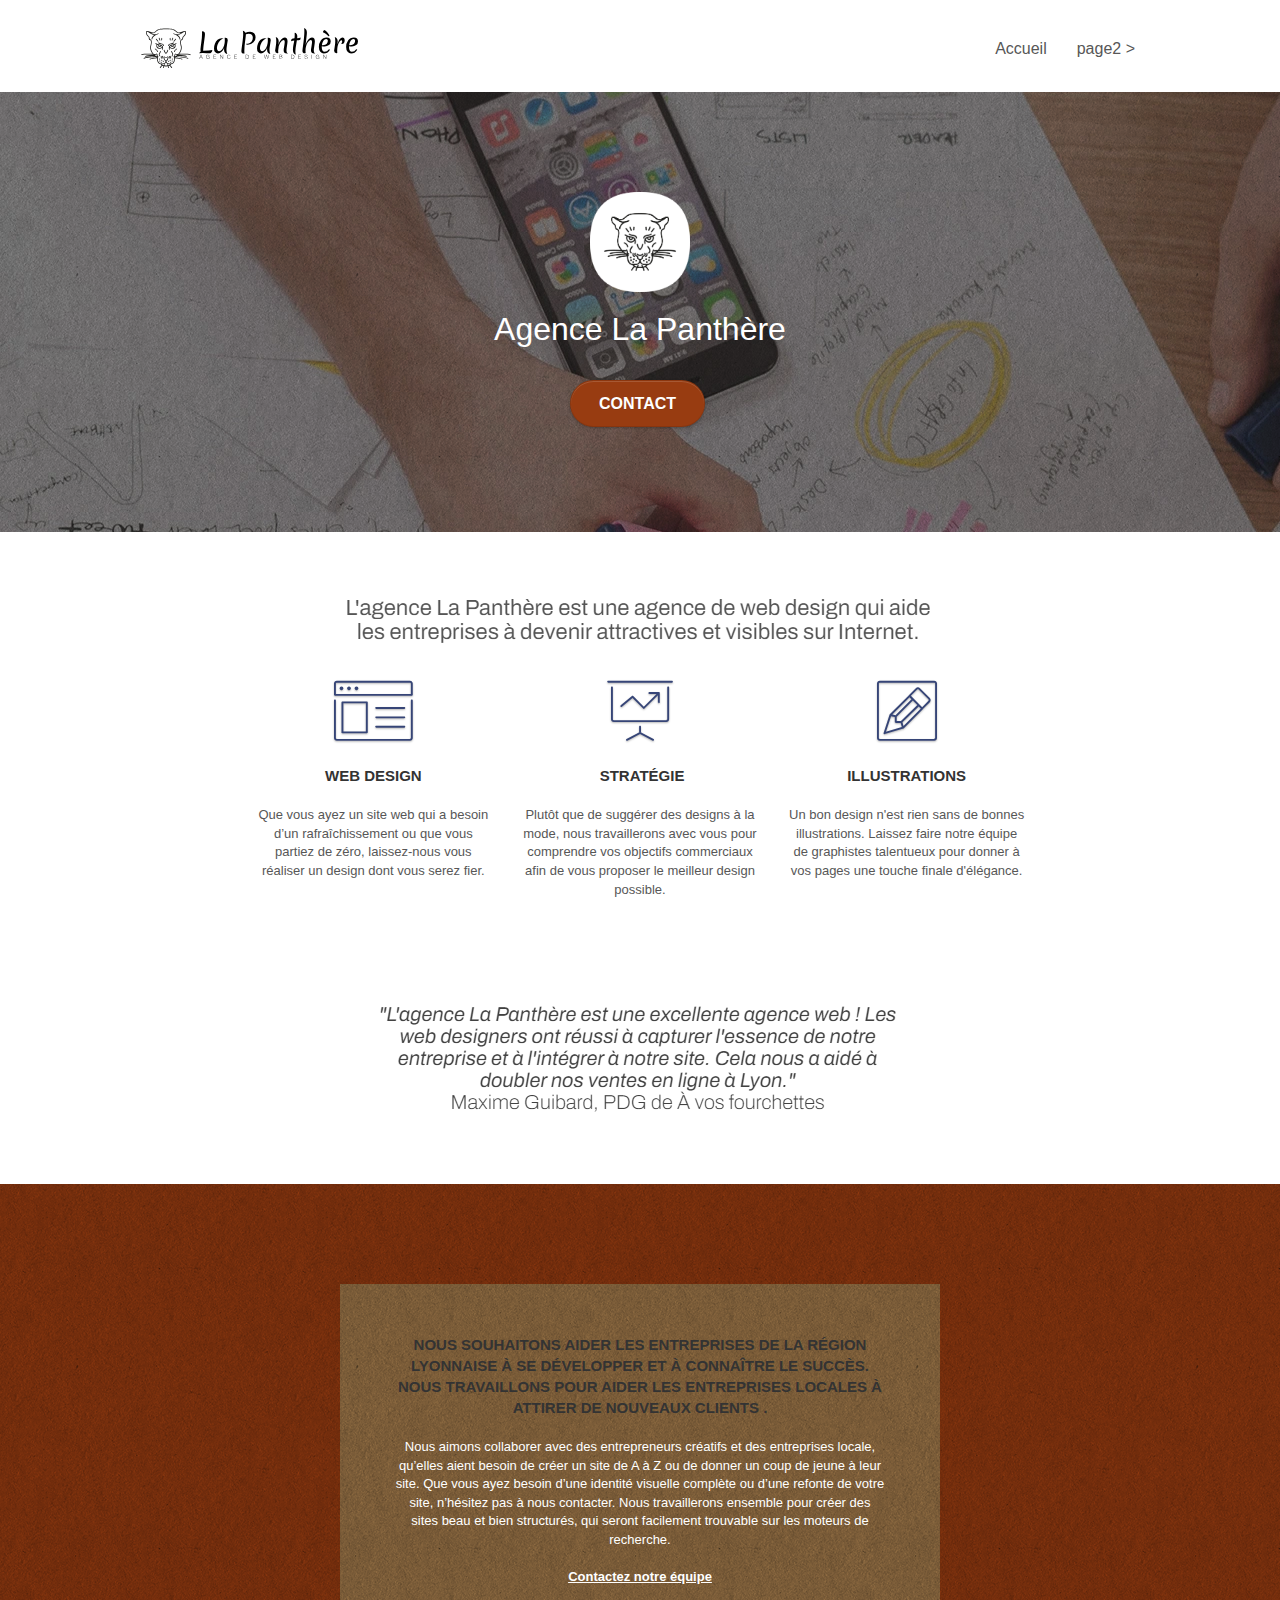
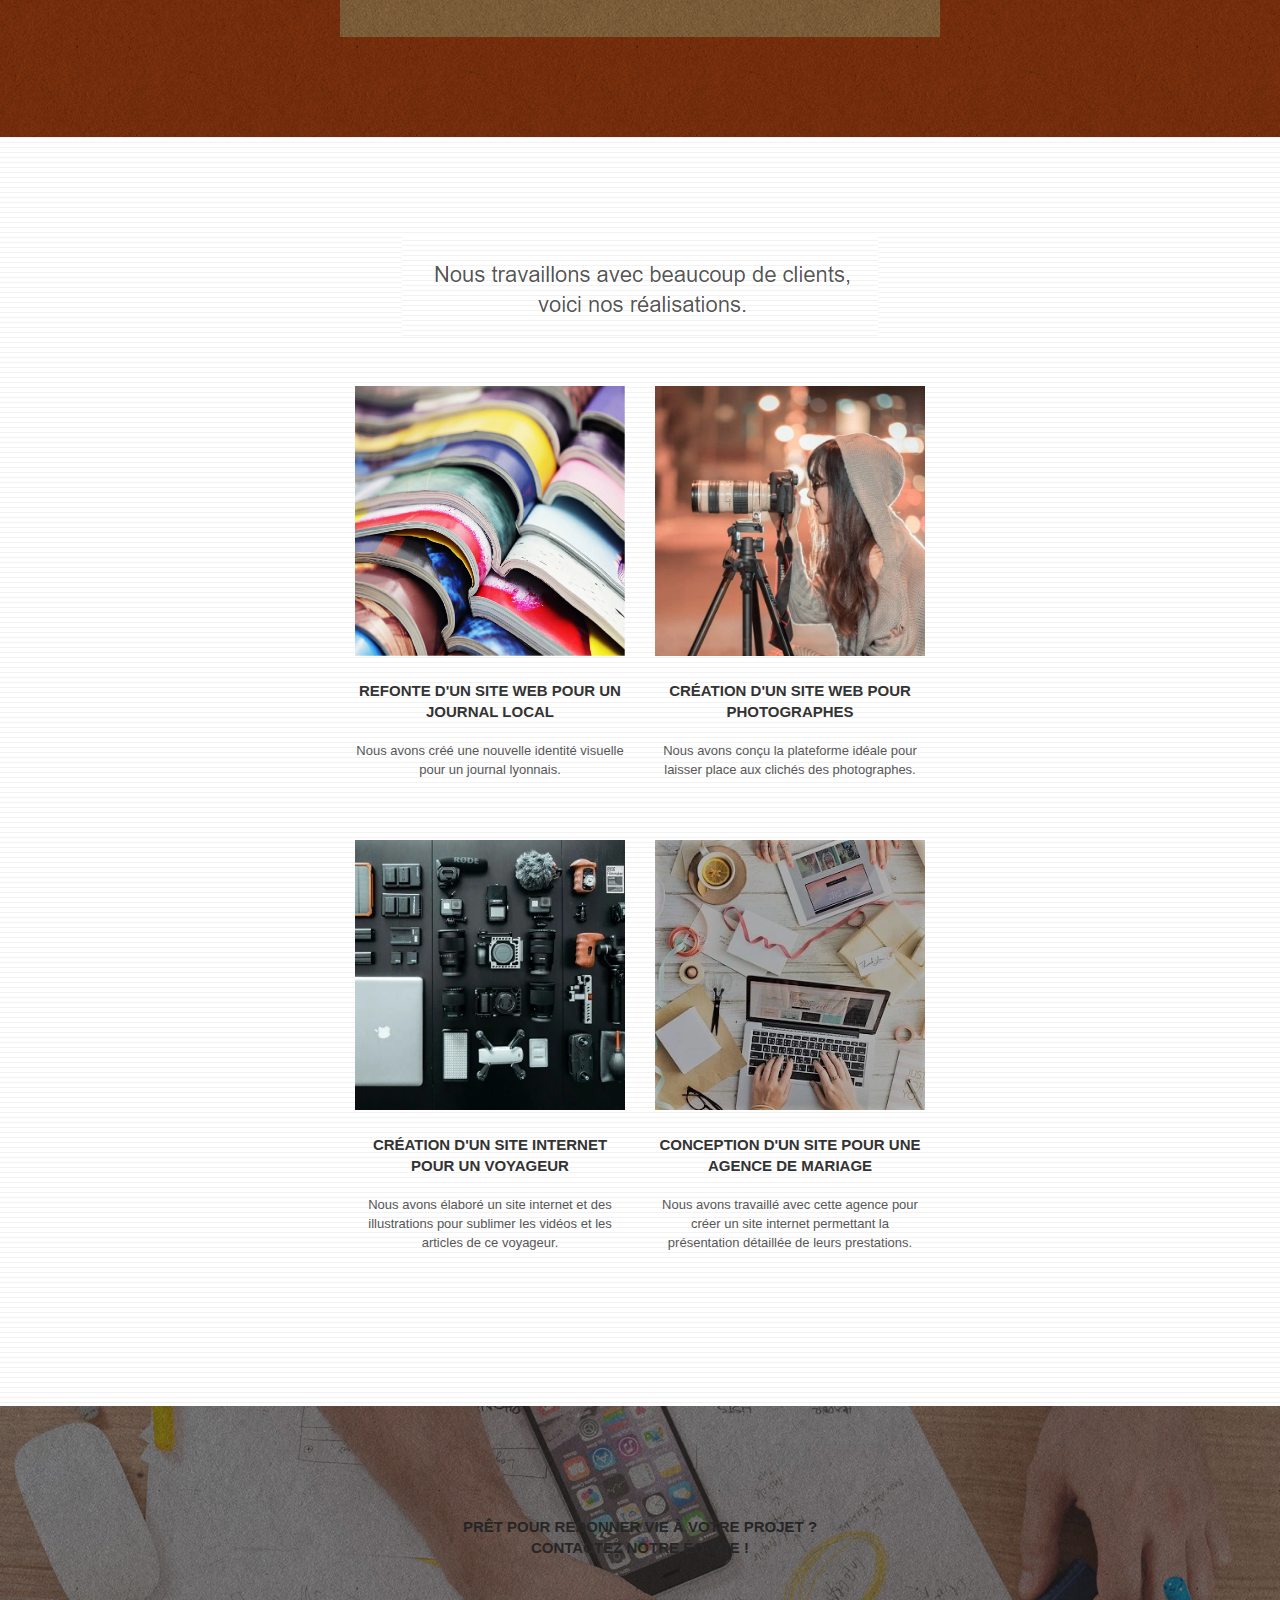
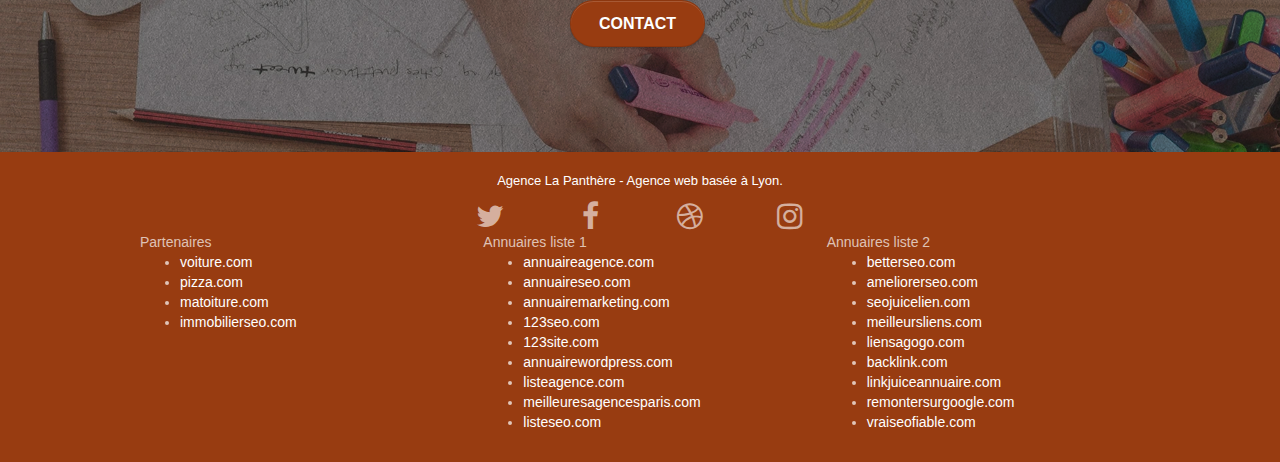
==== commit 0d1f7caf: "Corrections h3 par div" ====
--- a/index.html
+++ b/index.html
@@ -96,9 +96,9 @@
 				<div class="text-center">
 					<span class="et-icon-browser sm-shadow icon-dark-slate-blue icons icon-lg"></span>
 				</div>
-				<h3 class="mg-md text-center">
+				<div class="mg-md text-center">
 					Web design
-				</h3>
+				</div>
 				<p class="text-center ">
 					Que vous ayez un site web qui a besoin d&rsquo;un rafraîchissement ou que vous partiez de zéro, laissez-nous vous réaliser un design dont vous serez fier.
 				</p>
@@ -107,9 +107,9 @@
 				<div class="text-center">
 					<span class="et-icon-presentation sm-shadow icon-dark-slate-blue icons icon-lg"></span>
 				</div>
-				<h3 class="mg-md text-center">
+				<div class="mg-md text-center">
 					&nbsp;Stratégie
-				</h3>
+				</div>
 				<p class="text-center ">
 					Plutôt que de suggérer des designs à la mode, nous travaillerons avec vous pour comprendre vos objectifs commerciaux afin de vous proposer le meilleur design possible.<br>
 				</p>
@@ -118,9 +118,9 @@
 				<div class="text-center">
 					<span class="et-icon-edit sm-shadow icon-dark-slate-blue icons icon-lg"></span>
 				</div>
-				<h3 class="mg-md text-center">
+				<div class="mg-md text-center">
 					Illustrations
-				</h3>
+				</div>
 				<p class="text-center ">
 					Un bon design n'est rien sans de bonnes illustrations. Laissez faire notre équipe de graphistes talentueux pour donner à vos pages une touche finale d'élégance.
 				</p>
@@ -164,18 +164,18 @@
 		<div class="row tight-width-whitespace portfolio-row">
 			<div class="col-sm-6">
 				<a href="#" data-lightbox="img/1.webp" data-gallery-id="gallery-1" data-caption="Refonte d'un site web pour un journal local" data-frame="snapshot-lb"><img src="img/1.webp" alt="paris web design logo agence web meilleure agence et refonte site web journal" class="img-responsive portfolio-thumb" ></a>
-				<h3 class="mg-md text-center">
+				<div class="mg-md text-center">
 					Refonte d'un site web pour un journal local
-				</h3>
+				</div>
 				<p class="text-center">
 					Nous avons créé une nouvelle identité visuelle pour un journal lyonnais.
 				</p>
 			</div>
 			<div class="col-sm-6">
 				<a href="#" data-lightbox="img/2.webp" data-gallery-id="gallery-1" data-caption="Création d'un site web pour photographes" data-frame="snapshot-lb"><img src="img/2.webp" class="img-responsive portfolio-thumb" alt="paris web design logo agence web meilleure agence, Création d'un site web pour photographes" ></a>
-				<h3 class="mg-md text-center">
+				<div class="mg-md text-center">
 					Création d'un site web pour photographes
-				</h3>
+				</div>
 				<p class="text-center">
 					Nous avons conçu la plateforme idéale pour laisser place aux clichés des photographes.
 				</p>
@@ -184,18 +184,18 @@
 		<div class="row tight-width-whitespace portfolio-row">
 			<div class="col-sm-6">
 				<a href="#" data-lightbox="img/3.webp" data-gallery-id="gallery-1" data-caption="Création d'un site internet pour un voyageur" data-frame="snapshot-lb"><img src="img/3.webp" class="img-responsive portfolio-thumb" alt="paris web design logo agence web meilleure agence, Création d'un site web pour voyageur"></a>
-				<h3 class="mg-md text-center">
+				<div class="mg-md text-center">
 					Création d'un site internet pour un voyageur
-				</h3>
+				</div>
 				<p class="text-center">
 					Nous avons élaboré un site internet et des illustrations pour sublimer les vidéos et les articles de ce voyageur.
 				</p>
 			</div>
 			<div class="col-sm-6">
 				<a href="#" data-lightbox="img/4.webp" data-gallery-id="gallery-1" data-caption="Conception d'un site pour une agence de mariage" data-frame="snapshot-lb"><img src="img/4.webp" class="img-responsive portfolio-thumb" alt="paris web design logo agence web meilleure agence, Création d'un site web pour agence de mariage" ></a>
-				<h3 class="mg-md text-center">
+				<div class="mg-md text-center">
 					Conception d'un site pour une agence de mariage
-				</h3>
+				</div>
 				<p class="text-center">
 					Nous avons travaillé avec cette agence pour créer un site internet permettant la présentation détaillée de leurs prestations.
 				</p>
--- a/style.css
+++ b/style.css
@@ -440,6 +440,14 @@
     margin-bottom: 20px;
 }
 
+.mg-md.text-center{
+    font-family: "helvetica";
+    font-size: 15px;
+    text-transform: uppercase;
+    font-weight: 700;
+    color: #333333!important;
+}
+
 .mg-lg {
     margin-top: 10px;
     margin-bottom: 40px;
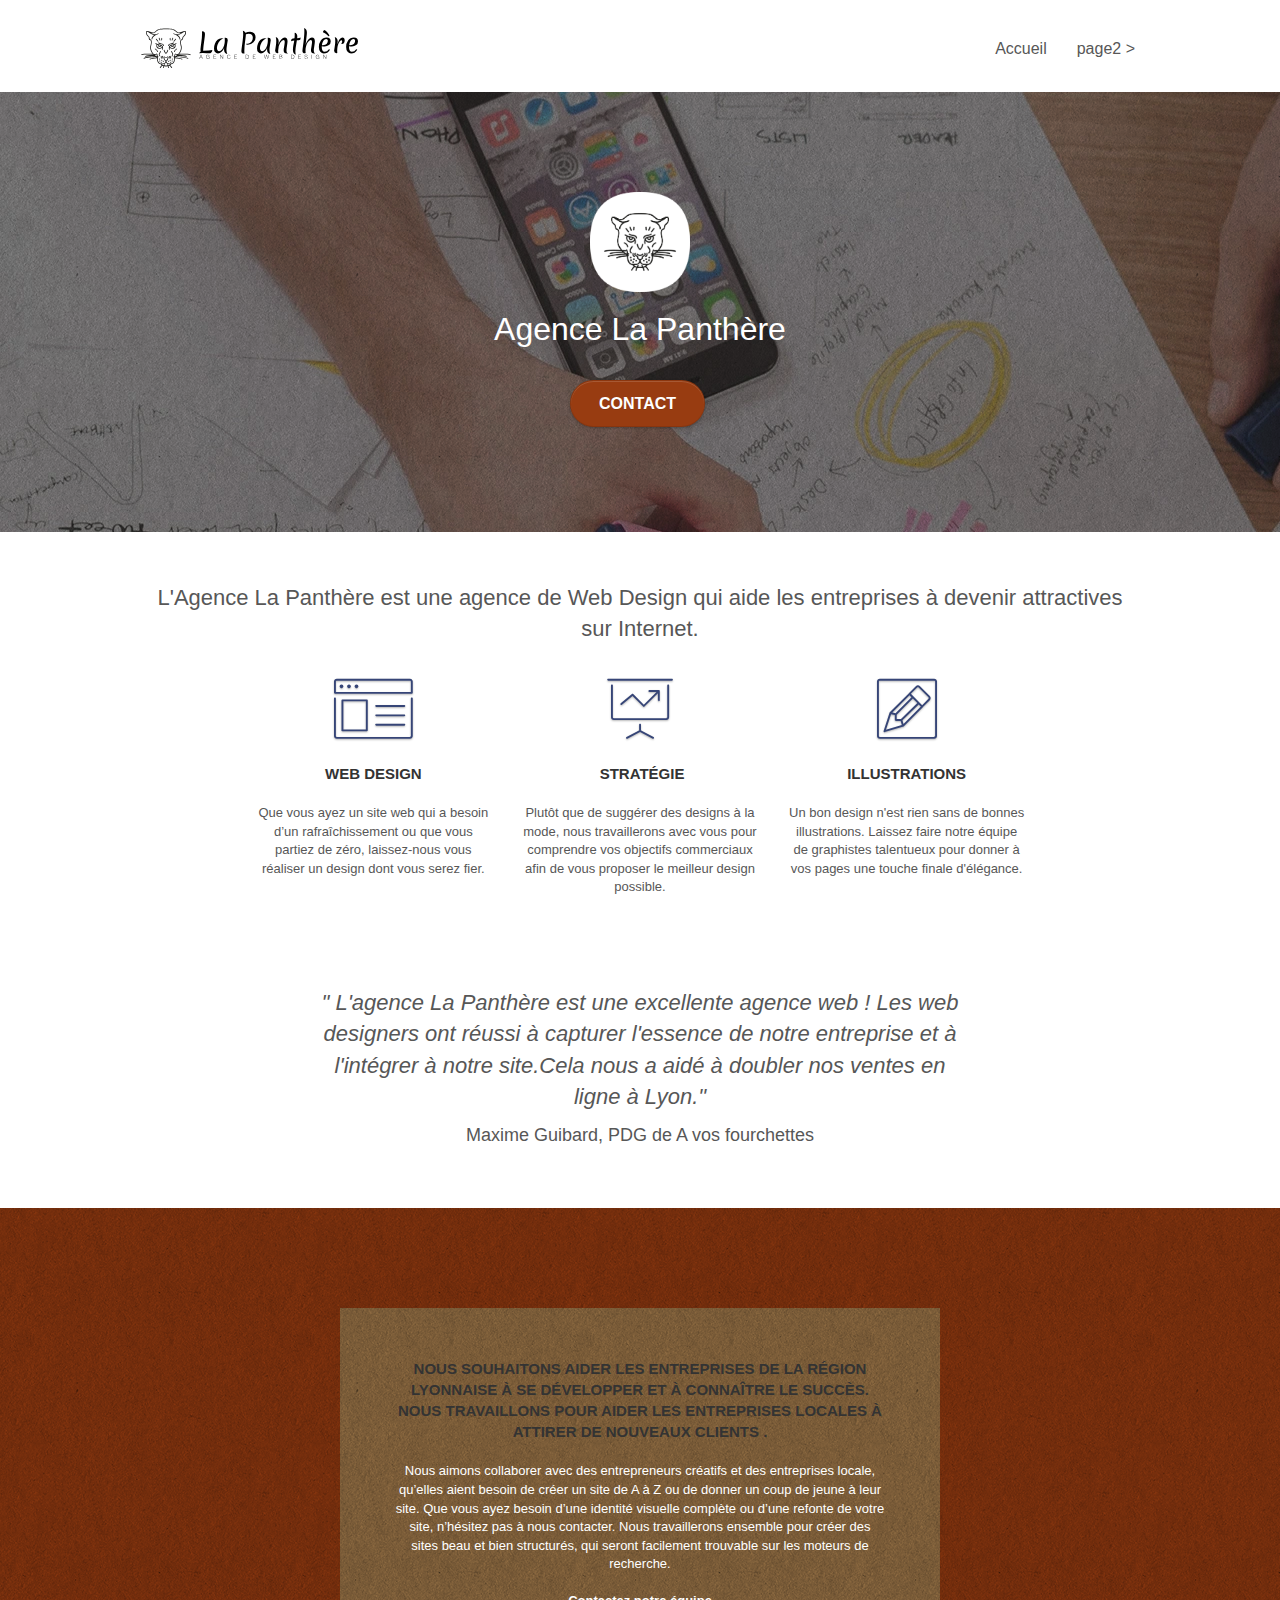
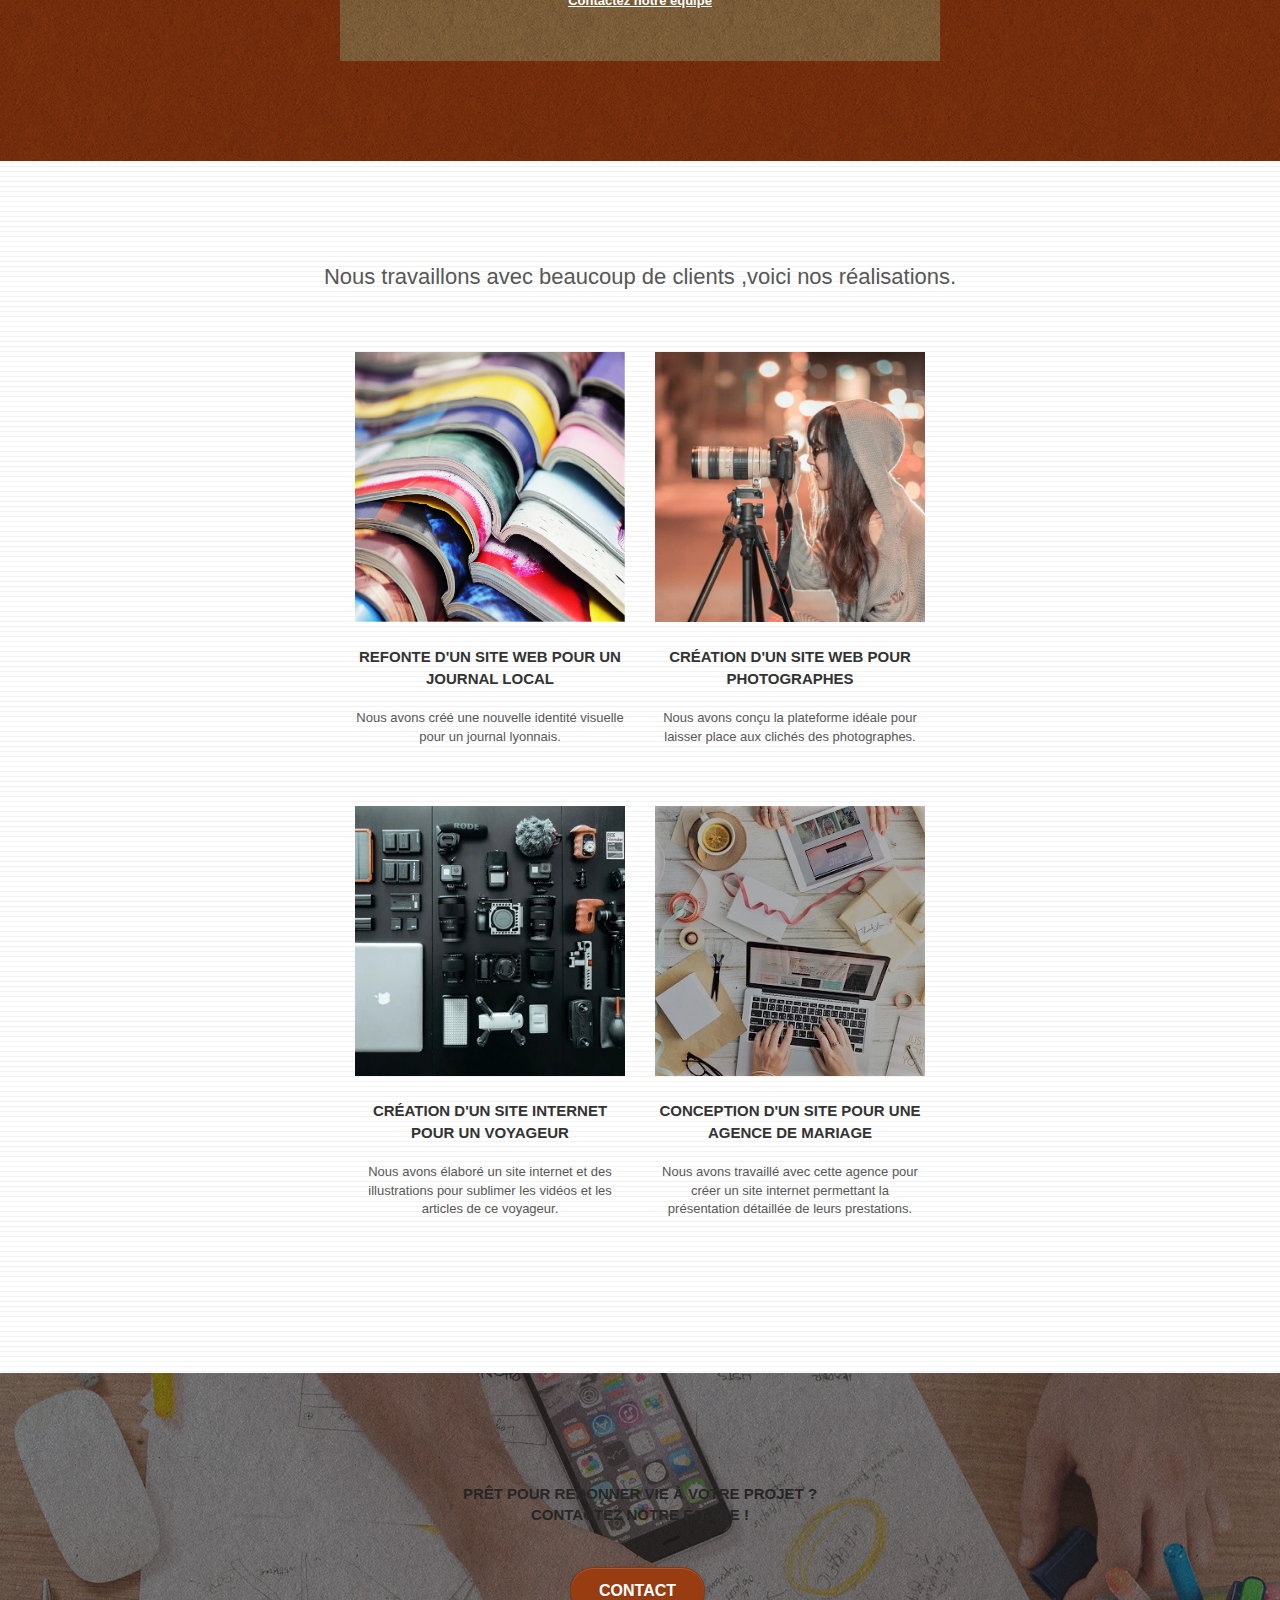
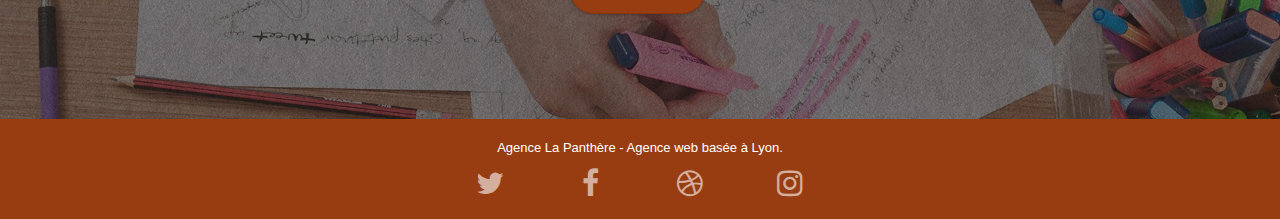
==== commit 9cfa3474: "Corrections liens et remplacement IMG par texte" ====
--- a/index.html
+++ b/index.html
@@ -20,7 +20,7 @@
 	<script src="./js/jquery.touchSwipe.js" async></script>
 	<script src="./js/gmaps.js" async></script>
 
-    <title>.</title>
+    <title>Agence de web design - La Panthère -Accueil</title>
 
     
 <!-- Analytics -->
@@ -88,7 +88,7 @@
 	<div class="container bloc-md">
 		<div class="row">
 			<div class="col-sm-12 text-center">
-				<img alt="agence web, agence web paris, web design paris, stratégie web" src="img/title.png" >
+				<p class="titre1">L'Agence La Panthère est une agence de Web Design qui aide les entreprises à devenir attractives sur Internet.</p>
 			</div>
 		</div>
 		<div class="row voffset-lg med-width-whitespace">
@@ -128,7 +128,8 @@
 		</div>
 		<div class="row voffset-lg voffset">
 			<div class="col-xs-12 col-md-8 col-md-offset-2 text-center">
-				<img alt="agence web, agence web paris, web design paris, stratégie web" src="img/citation.png" >
+				<p class="citation">" L'agence La Panthère est une excellente agence web ! Les web designers ont réussi à capturer l'essence de notre entreprise et à l'intégrer à notre site.Cela nous a aidé à doubler nos ventes en ligne à Lyon."</p>
+				<p class="signature">Maxime Guibard, PDG de A vos fourchettes</p>
 
 			</div>
 		</div>
@@ -158,7 +159,7 @@
 	<div class="container bloc-lg">
 		<div class="row">
 			<div class="col-sm-12 text-center">
-				<img alt="agence web, agence web paris, web design paris, stratégie web" src="img/title2.png" >
+				<p class="titre2">Nous travaillons avec beaucoup de clients ,voici nos réalisations.</p>
 			</div>
 		</div>
 		<div class="row tight-width-whitespace portfolio-row">
@@ -233,27 +234,27 @@
 				<div class="row row-no-gutters social">
 					<div class="col-sm-3">
 						<div class="text-center">
-							<a class="social" href="index.html"  aria-label="Lien vers Twitter"><span class="fa fa-twitter icon-md"></span></a>
+							<a class="social" href="https://twitter.com/?lang=fr"  aria-label="Lien vers Twitter"><span class="fa fa-twitter icon-md"></span></a>
 						</div>
 					</div>
 					<div class="col-sm-3">
 						<div class="text-center">
-							<a class="social" href="index.html" aria-label="Lien vers Facebook" ><span class="fa fa-facebook icon-md"></span></a>
+							<a class="social" href="https://fr-fr.facebook.com/" aria-label="Lien vers Facebook" ><span class="fa fa-facebook icon-md"></span></a>
 						</div>
 					</div>
 					<div class="col-sm-3">
 						<div class="text-center">
-							<a class="social" href="index.html" aria-label="Lien vers Dribbble" ><span class="fa fa-dribbble icon-md"></span></a>
+							<a class="social" href="https://dribbble.com/" aria-label="Lien vers Dribbble" ><span class="fa fa-dribbble icon-md"></span></a>
 						</div>
 					</div>
 					<div class="col-sm-3">
 						<div class="text-center">
-							<a class="social" href="index.html" aria-label="Lien vers Instagram" ><span class="fa fa-instagram icon-md"></span></a>
+							<a class="social" href="https://www.instagram.com/?hl=fr" aria-label="Lien vers Instagram" ><span class="fa fa-instagram icon-md"></span></a>
 						</div>
 					</div>
 					<!--Division cachée <div class="keywords" style="color:#F3976C;">Agence web à paris, stratégie web, web design, illustrations, design de site web, site web, web, internet, site internet, site</div>-->
 				</div>
-				<div class="row">
+				<!--<div class="row">
 					<div class="col-sm-4">
 						Partenaires
 							<ul>
@@ -291,7 +292,7 @@
 							<li><a href="vraiseofiable.com">vraiseofiable.com</a></li>
 						</ul>
 					</div>
-				</div>
+				</div>-->
 			</div>
 		</div>
 	</div>
--- a/style.css
+++ b/style.css
@@ -524,7 +524,7 @@
     position: fixed;
     bottom: 20px;
     right: 20px;
-    opacity: 0;
+    opacity: 1;
     z-index: 500;
     transition: all .3s ease-in-out;
 }
@@ -692,6 +692,21 @@
     font-size: 13px;
 }
 
+.titre1{
+    font-size: 22px;
+}
+.citation{
+    font-size: 22px;
+    font-weight: 400;
+    font-style: italic;
+}
+.signature{
+    font-size: 18px;
+    font-weight:lighter;
+}
+.titre2{
+    font-size: 22px;
+}
 .tight-width-whitespace {
     max-width: 600px;
     margin: auto auto auto auto;
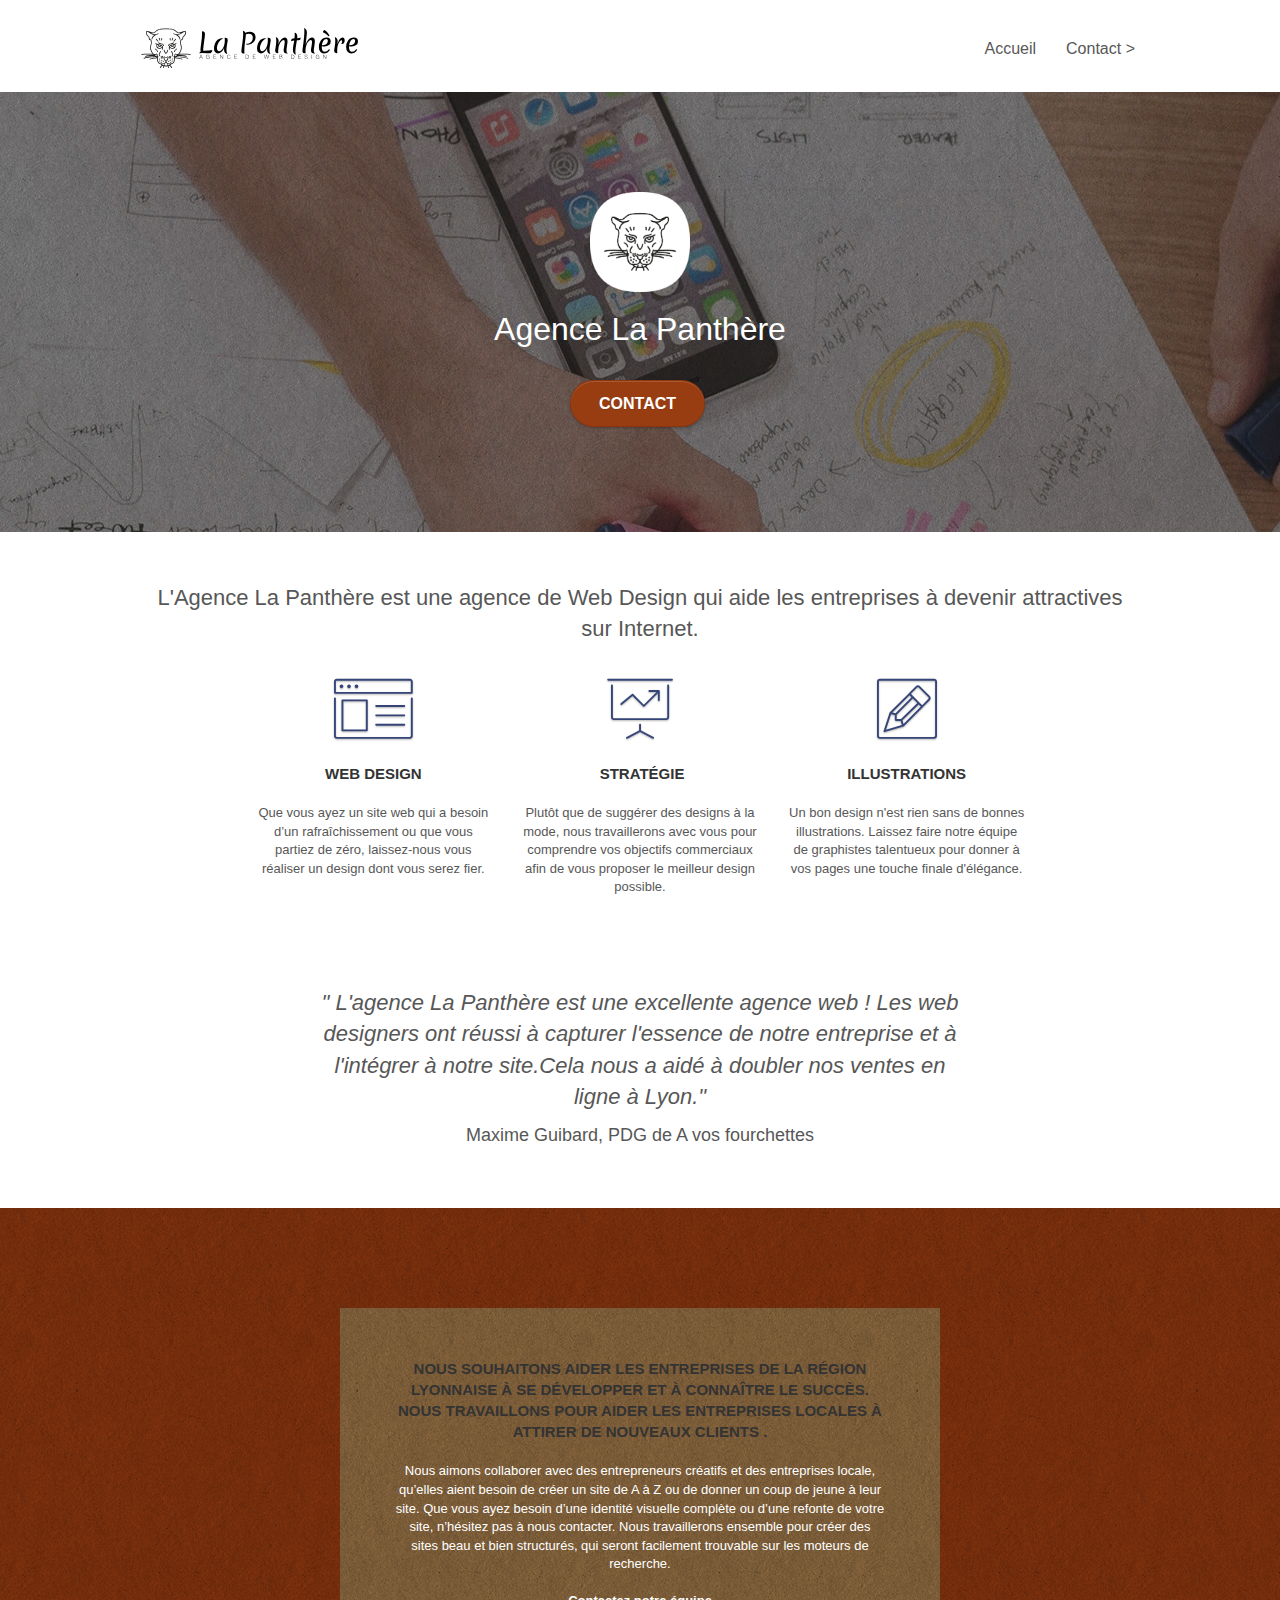
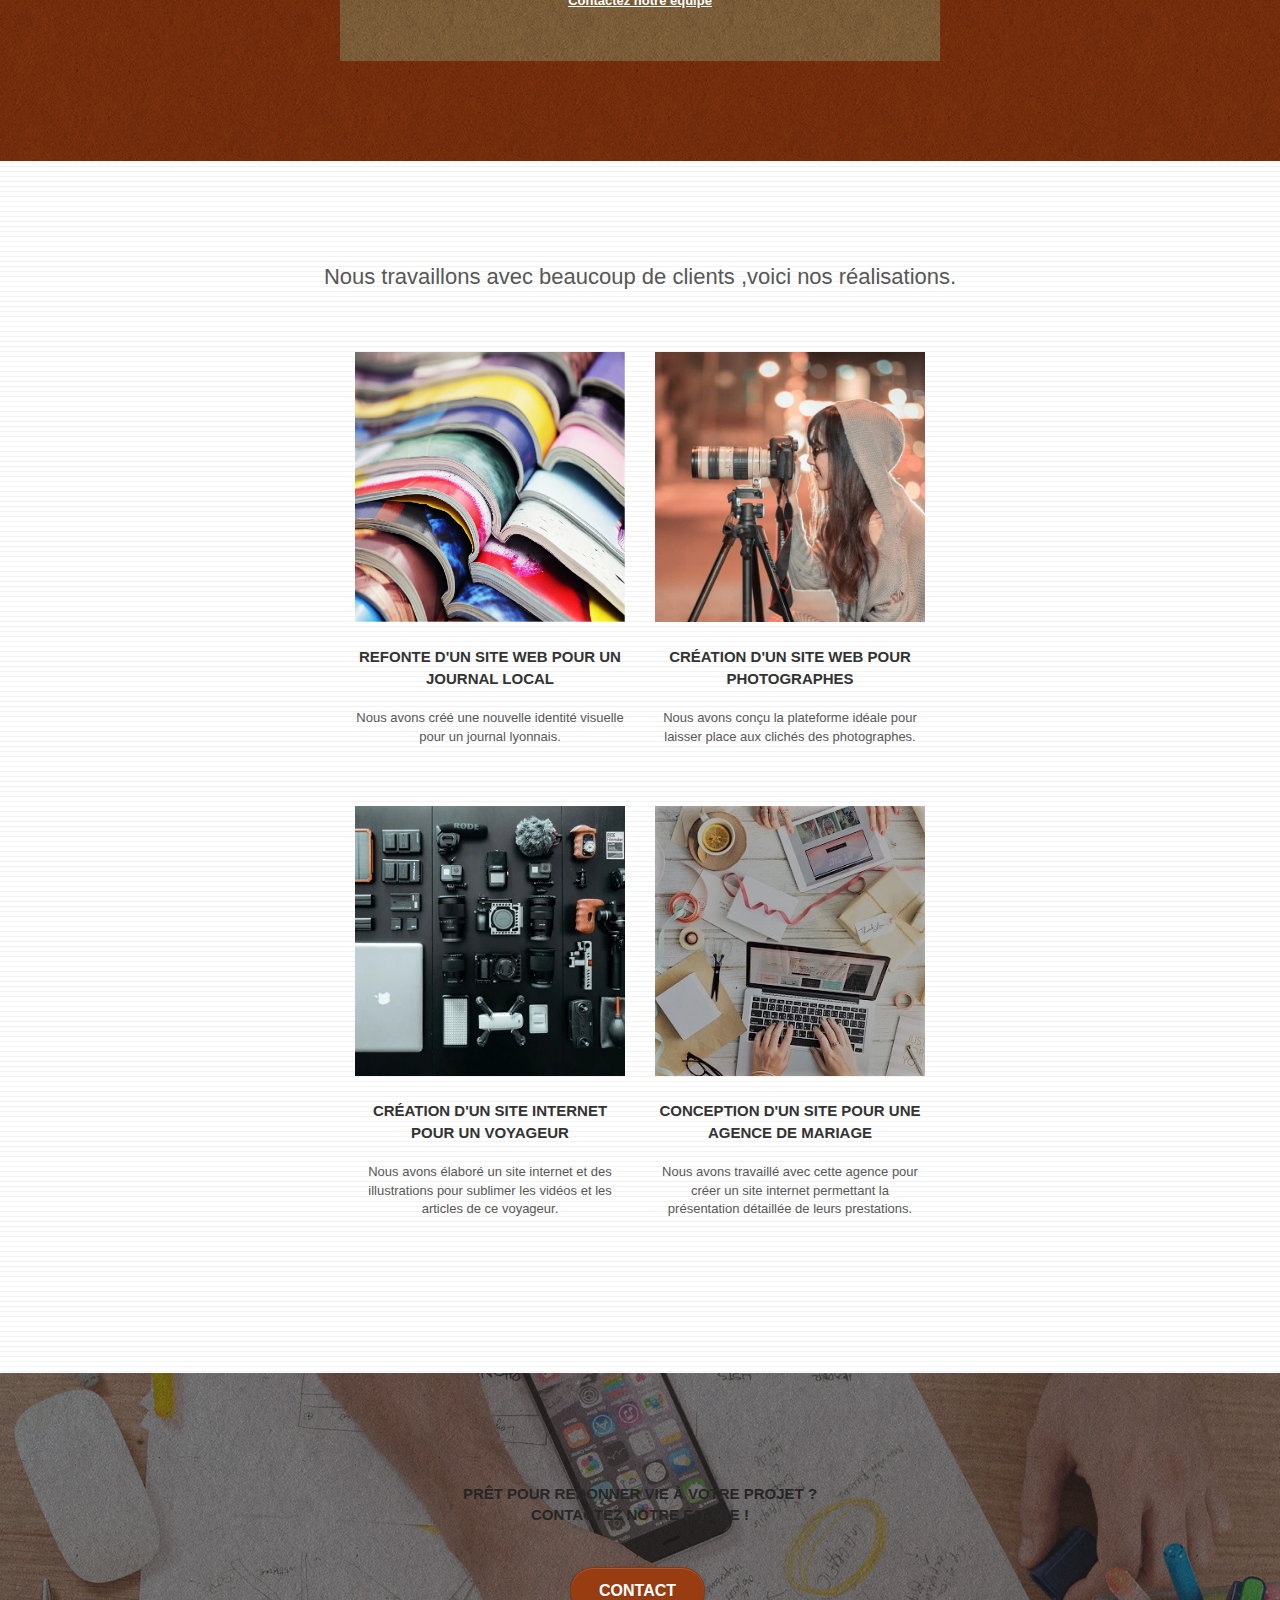
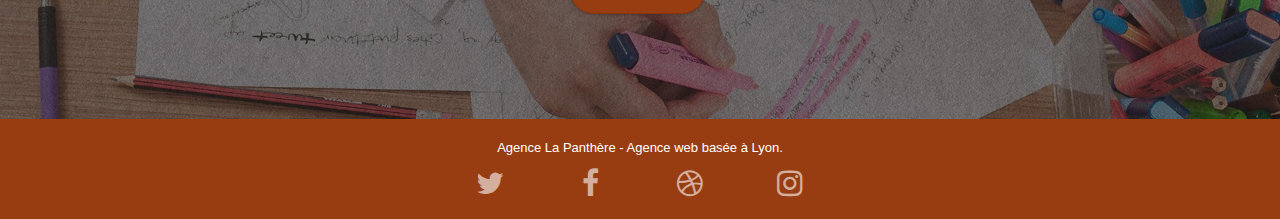
==== commit 5eed6f23: "Corrections Contact et liens" ====
--- a/index.html
+++ b/index.html
@@ -54,7 +54,7 @@
 					<li>
 					</li>
 					<li>
-						<a href="page2.html">page2 &gt;</a>
+						<a href="contact.html">Contact &gt;</a>
 					</li>
 				</ul>
 			</div>
@@ -75,7 +75,7 @@
 					Agence La Panthère
 				</h1>
 				<div class="text-center">
-					<a href="page2.html" class="btn btn-lg btn-clean btn-rd cta-hero btn-atomic-tangerine" id="cta-hero">Contact</a>
+					<a href="contact.html" class="btn btn-lg btn-clean btn-rd cta-hero btn-atomic-tangerine" id="cta-hero">Contact</a>
 				</div>
 			</div>
 		</div>
@@ -146,7 +146,7 @@
 					Nous souhaitons aider les entreprises de la région Lyonnaise à se développer et à connaître le succès. Nous travaillons pour aider les entreprises locales à attirer de nouveaux clients .<br>
 				</h2>
 				<p class="text-center white">
-					Nous aimons collaborer avec des entrepreneurs créatifs et des entreprises locale, qu’elles aient besoin de créer un site de A à Z ou de donner un coup de jeune à leur site. Que vous ayez besoin d’une identité visuelle complète ou d’une refonte de votre site, n’hésitez pas à nous contacter. Nous travaillerons ensemble pour créer des sites beau et bien structurés, qui seront facilement trouvable sur les moteurs de recherche. <br><br><a class="ltc-white bold-link" href="page2.html">Contactez notre équipe</a><br>
+					Nous aimons collaborer avec des entrepreneurs créatifs et des entreprises locale, qu’elles aient besoin de créer un site de A à Z ou de donner un coup de jeune à leur site. Que vous ayez besoin d’une identité visuelle complète ou d’une refonte de votre site, n’hésitez pas à nous contacter. Nous travaillerons ensemble pour créer des sites beau et bien structurés, qui seront facilement trouvable sur les moteurs de recherche. <br><br><a class="ltc-white bold-link" href="contact.html">Contactez notre équipe</a><br>
 				</p>
 			</div>
 		</div>
@@ -214,7 +214,7 @@
 				Prêt pour redonner vie à votre projet ?<br>Contactez notre équipe !
 			</h2>
 			<div class="col-sm-12 text-center">
-				<a href="page2.html" class="btn btn-atomic-tangerine btn-clean btn-rd btn-lg cta-hero">Contact</a>
+				<a href="contact.html" class="btn btn-atomic-tangerine btn-clean btn-rd btn-lg cta-hero">Contact</a>
 			</div>
 		</div>
 	</div>
